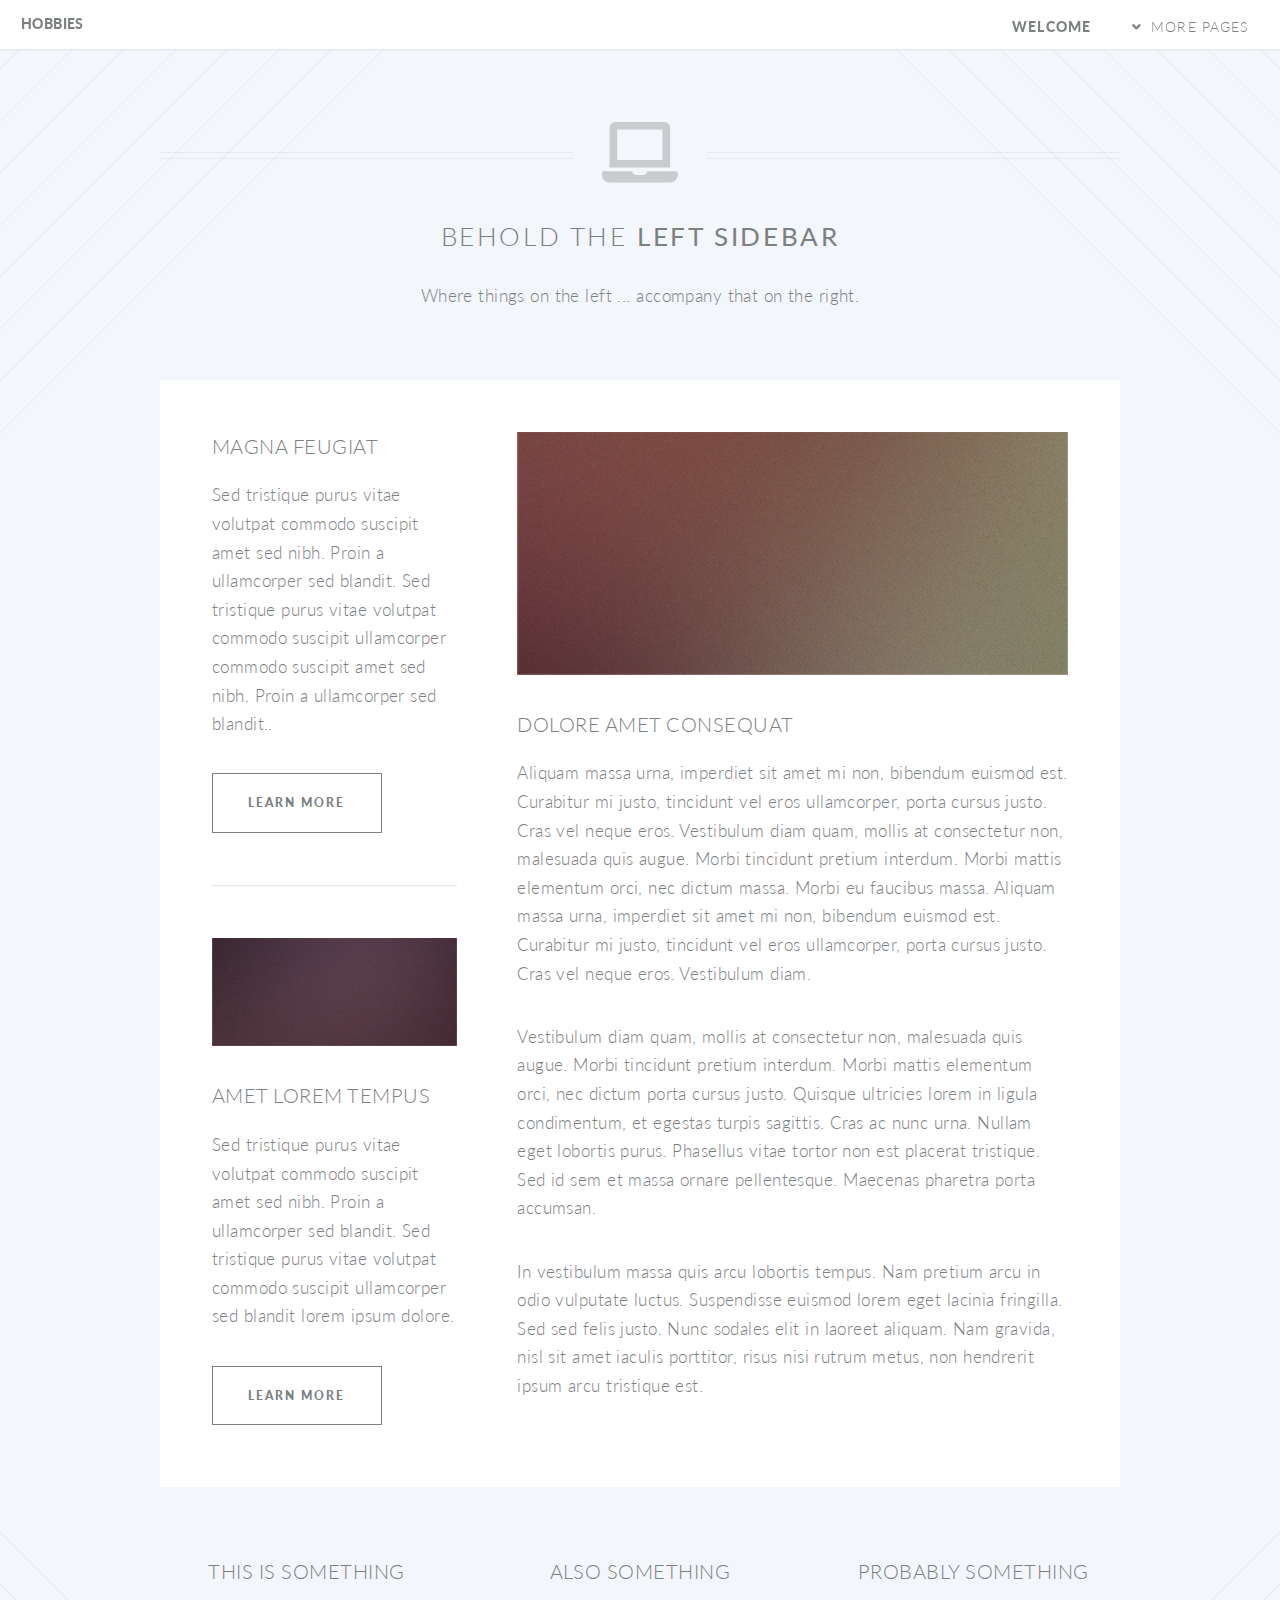
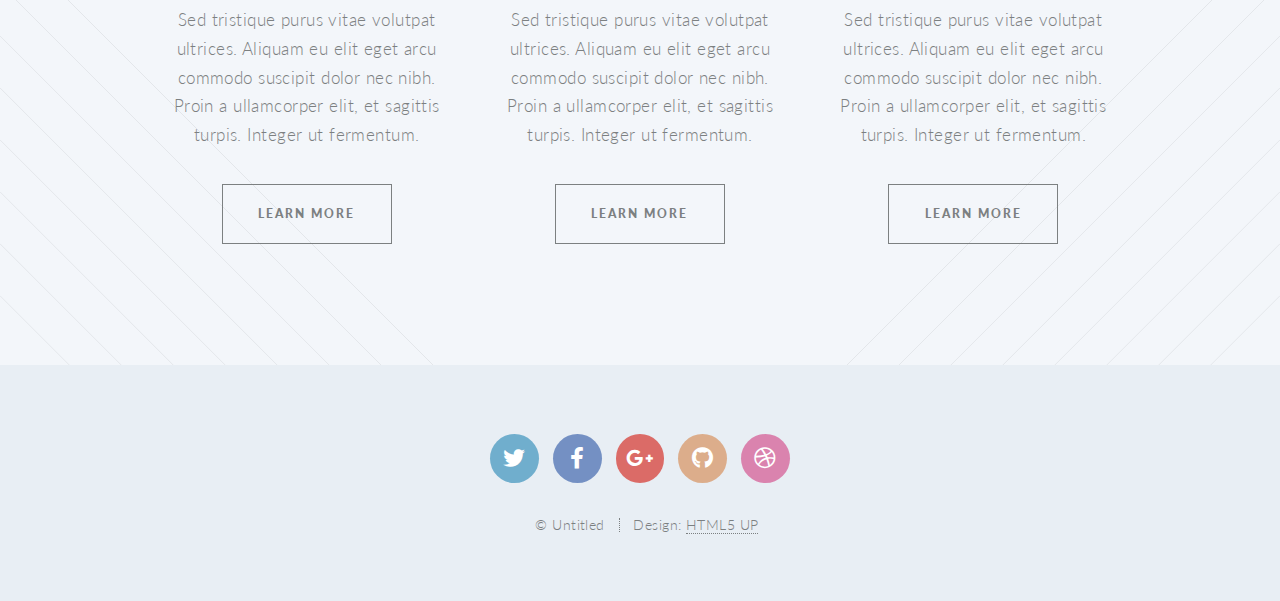
==== hobbies.html @ 5971adcf "more pages, more modifications to index" ====
<!DOCTYPE HTML>
<!--
	Twenty by HTML5 UP
	html5up.net | @ajlkn
	Free for personal and commercial use under the CCA 3.0 license (html5up.net/license)
-->
<html>
	<head>
		<title>Hobbies</title>
		<meta charset="utf-8" />
		<meta name="viewport" content="width=device-width, initial-scale=1, user-scalable=no" />
		<link rel="stylesheet" href="assets/css/main.css" />
		<noscript><link rel="stylesheet" href="assets/css/noscript.css" /></noscript>
	</head>
	<body class="left-sidebar is-preload">
		<div id="page-wrapper">

			<!-- Header -->
				<header id="header">
					<h1 id="logo"><a href="index.html">Hobbies</a></h1>
					<nav id="nav">
						<ul>
							<li class="current"><a href="index.html">Welcome</a></li>
							<li class="submenu">
								<a href="#">More Pages</a>
								<ul>
									<li><a href="https://www.unahuang.com/blog">Blog</a></li>
									<li class="submenu">
										<a href="#">My Writing (offline)</a>
										<ul>
											<li><a href="#">One</a></li>
										</ul>
										</li>
									<li><a href="https://unahuang.com/hobbies.html">Hobbies</a></li>
									<li><a href="#">Virtual Tabletop (offline)</a></li>
									<li><a href="https://unahuang.com/teainventory.php">Tea Database</a></li>
								</ul>
							</li>
						</ul>
					</nav>
				</header>

			<!-- Main -->
				<article id="main">

					<header class="special container">
						<span class="icon solid fa-laptop"></span>
						<h2>Behold the <strong>Left Sidebar</strong></h2>
						<p>Where things on the left ... accompany that on the right.</p>
					</header>

					<!-- One -->
						<section class="wrapper style4 container">

							<div class="row gtr-150">
								<div class="col-4 col-12-narrower">

									<!-- Sidebar -->
										<div class="sidebar">
											<section>
												<header>
													<h3>Magna Feugiat</h3>
												</header>
												<p>Sed tristique purus vitae volutpat commodo suscipit amet sed nibh. Proin a ullamcorper sed blandit. Sed tristique purus vitae volutpat commodo suscipit ullamcorper commodo suscipit amet sed nibh. Proin a ullamcorper sed blandit..</p>
												<footer>
													<ul class="buttons">
														<li><a href="#" class="button small">Learn More</a></li>
													</ul>
												</footer>
											</section>

											<section>
												<a href="#" class="image featured"><img src="images/pic03.jpg" alt="" /></a>
												<header>
													<h3>Amet Lorem Tempus</h3>
												</header>
												<p>Sed tristique purus vitae volutpat commodo suscipit amet sed nibh. Proin a ullamcorper sed blandit. Sed tristique purus vitae volutpat commodo suscipit ullamcorper sed blandit lorem ipsum dolore.</p>
												<footer>
													<ul class="buttons">
														<li><a href="#" class="button small">Learn More</a></li>
													</ul>
												</footer>
											</section>
										</div>

								</div>
								<div class="col-8 col-12-narrower imp-narrower">

									<!-- Content -->
										<div class="content">
											<section>
												<a href="#" class="image featured"><img src="images/pic02.jpg" alt="" /></a>
												<header>
													<h3>Dolore Amet Consequat</h3>
												</header>
												<p>Aliquam massa urna, imperdiet sit amet mi non, bibendum euismod est. Curabitur mi justo, tincidunt vel eros ullamcorper, porta cursus justo. Cras vel neque eros. Vestibulum diam quam, mollis at consectetur non, malesuada quis augue. Morbi tincidunt pretium interdum. Morbi mattis elementum orci, nec dictum massa. Morbi eu faucibus massa. Aliquam massa urna, imperdiet sit amet mi non, bibendum euismod est. Curabitur mi justo, tincidunt vel eros ullamcorper, porta cursus justo. Cras vel neque eros. Vestibulum diam.</p>
												<p>Vestibulum diam quam, mollis at consectetur non, malesuada quis augue. Morbi tincidunt pretium interdum. Morbi mattis elementum orci, nec dictum porta cursus justo. Quisque ultricies lorem in ligula condimentum, et egestas turpis sagittis. Cras ac nunc urna. Nullam eget lobortis purus. Phasellus vitae tortor non est placerat tristique. Sed id sem et massa ornare pellentesque. Maecenas pharetra porta accumsan. </p>
												<p>In vestibulum massa quis arcu lobortis tempus. Nam pretium arcu in odio vulputate luctus. Suspendisse euismod lorem eget lacinia fringilla. Sed sed felis justo. Nunc sodales elit in laoreet aliquam. Nam gravida, nisl sit amet iaculis porttitor, risus nisi rutrum metus, non hendrerit ipsum arcu tristique est.</p>
											</section>
										</div>

								</div>
							</div>
						</section>

					<!-- Two -->
						<section class="wrapper style1 container special">
							<div class="row">
								<div class="col-4 col-12-narrower">

									<section>
										<header>
											<h3>This is Something</h3>
										</header>
										<p>Sed tristique purus vitae volutpat ultrices. Aliquam eu elit eget arcu commodo suscipit dolor nec nibh. Proin a ullamcorper elit, et sagittis turpis. Integer ut fermentum.</p>
										<footer>
											<ul class="buttons">
												<li><a href="#" class="button small">Learn More</a></li>
											</ul>
										</footer>
									</section>

								</div>
								<div class="col-4 col-12-narrower">

									<section>
										<header>
											<h3>Also Something</h3>
										</header>
										<p>Sed tristique purus vitae volutpat ultrices. Aliquam eu elit eget arcu commodo suscipit dolor nec nibh. Proin a ullamcorper elit, et sagittis turpis. Integer ut fermentum.</p>
										<footer>
											<ul class="buttons">
												<li><a href="#" class="button small">Learn More</a></li>
											</ul>
										</footer>
									</section>

								</div>
								<div class="col-4 col-12-narrower">

									<section>
										<header>
											<h3>Probably Something</h3>
										</header>
										<p>Sed tristique purus vitae volutpat ultrices. Aliquam eu elit eget arcu commodo suscipit dolor nec nibh. Proin a ullamcorper elit, et sagittis turpis. Integer ut fermentum.</p>
										<footer>
											<ul class="buttons">
												<li><a href="#" class="button small">Learn More</a></li>
											</ul>
										</footer>
									</section>

								</div>
							</div>
						</section>

				</article>

			<!-- Footer -->
				<footer id="footer">

					<ul class="icons">
						<li><a href="#" class="icon brands circle fa-twitter"><span class="label">Twitter</span></a></li>
						<li><a href="#" class="icon brands circle fa-facebook-f"><span class="label">Facebook</span></a></li>
						<li><a href="#" class="icon brands circle fa-google-plus-g"><span class="label">Google+</span></a></li>
						<li><a href="#" class="icon brands circle fa-github"><span class="label">Github</span></a></li>
						<li><a href="#" class="icon brands circle fa-dribbble"><span class="label">Dribbble</span></a></li>
					</ul>

					<ul class="copyright">
						<li>&copy; Untitled</li><li>Design: <a href="http://html5up.net">HTML5 UP</a></li>
					</ul>

				</footer>

		</div>

		<!-- Scripts -->
			<script src="assets/js/jquery.min.js"></script>
			<script src="assets/js/jquery.dropotron.min.js"></script>
			<script src="assets/js/jquery.scrolly.min.js"></script>
			<script src="assets/js/jquery.scrollgress.min.js"></script>
			<script src="assets/js/jquery.scrollex.min.js"></script>
			<script src="assets/js/browser.min.js"></script>
			<script src="assets/js/breakpoints.min.js"></script>
			<script src="assets/js/util.js"></script>
			<script src="assets/js/main.js"></script>

	</body>
</html>
---- assets/css/main.css ----
@import url("fontawesome-all.min.css");
@import url("https://fonts.googleapis.com/css?family=Lato:300,400,900");

/*
	Twenty by HTML5 UP
	html5up.net | @ajlkn
	Free for personal and commercial use under the CCA 3.0 license (html5up.net/license)
*/

html, body, div, span, applet, object,
iframe, h1, h2, h3, h4, h5, h6, p, blockquote,
pre, a, abbr, acronym, address, big, cite,
code, del, dfn, em, img, ins, kbd, q, s, samp,
small, strike, strong, sub, sup, tt, var, b,
u, i, center, dl, dt, dd, ol, ul, li, fieldset,
form, label, legend, table, caption, tbody,
tfoot, thead, tr, th, td, article, aside,
canvas, details, embed, figure, figcaption,
footer, header, hgroup, menu, nav, output, ruby,
section, summary, time, mark, audio, video {
	margin: 0;
	padding: 0;
	border: 0;
	font-size: 100%;
	font: inherit;
	vertical-align: baseline;}

article, aside, details, figcaption, figure,
footer, header, hgroup, menu, nav, section {
	display: block;}

body {
	line-height: 1;
}

ol, ul {
	list-style: none;
}

blockquote, q {
	quotes: none;
}

	blockquote:before, blockquote:after, q:before, q:after {
		content: '';
		content: none;
	}

table {
	border-collapse: collapse;
	border-spacing: 0;
}

body {
	-webkit-text-size-adjust: none;
}

mark {
	background-color: transparent;
	color: inherit;
}

input::-moz-focus-inner {
	border: 0;
	padding: 0;
}

input, select, textarea {
	-moz-appearance: none;
	-webkit-appearance: none;
	-ms-appearance: none;
	appearance: none;
}

/* Basic */

	html {
		box-sizing: border-box;
	}

	*, *:before, *:after {
		box-sizing: inherit;
	}

	body {
		background: #f3f6fa;
	}

		body.is-preload *, body.is-preload *:before, body.is-preload *:after {
			-moz-animation: none !important;
			-webkit-animation: none !important;
			-ms-animation: none !important;
			animation: none !important;
			-moz-transition: none !important;
			-webkit-transition: none !important;
			-ms-transition: none !important;
			transition: none !important;
		}

	body, input, select, textarea {
		color: #7c8081;
		font-family: 'Lato', sans-serif;
		font-size: 15pt;
		font-weight: 300;
		letter-spacing: 0.025em;
		line-height: 1.75em;
	}

	a {
		-moz-transition: color 0.2s ease-in-out, border-color 0.2s ease-in-out, background-color 0.2s ease-in-out;
		-webkit-transition: color 0.2s ease-in-out, border-color 0.2s ease-in-out, background-color 0.2s ease-in-out;
		-ms-transition: color 0.2s ease-in-out, border-color 0.2s ease-in-out, background-color 0.2s ease-in-out;
		transition: color 0.2s ease-in-out, border-color 0.2s ease-in-out, background-color 0.2s ease-in-out;
		color: #3fb1a3;
		text-decoration: none;
		border-bottom: dotted 1px;
	}

		a:hover {
			border-bottom-color: transparent;
		}

	strong, b {
		font-weight: 400;
	}

	p, ul, ol, dl, table, blockquote {
		margin: 0 0 2em 0;
	}

	h1, h2, h3, h4, h5, h6 {
		color: inherit;
		font-weight: 300;
		line-height: 1.75em;
		margin-bottom: 1em;
		text-transform: uppercase;
	}

		h1 a, h2 a, h3 a, h4 a, h5 a, h6 a {
			color: inherit;
			text-decoration: none;
			border: 0;
		}

	h2 {
		font-size: 1.5em;
		letter-spacing: 0.1em;
	}

	h3 {
		font-size: 1.15em;
		letter-spacing: 0.025em;
	}

	sub {
		font-size: 0.8em;
		position: relative;
		top: 0.5em;
	}

	sup {
		font-size: 0.8em;
		position: relative;
		top: -0.5em;
	}

	hr {
		border-top: solid 1px rgba(124, 128, 129, 0.2);
		border: 0;
		margin-bottom: 1.5em;
	}

	blockquote {
		border-left: solid 0.5em rgba(124, 128, 129, 0.2);
		font-style: italic;
		padding: 1em 0 1em 2em;
	}

/* Container */

	.container {
		margin: 0 auto;
		max-width: 100%;
		width: 1400px;
	}

		.container.medium {
			width: 1050px;
		}

		@media screen and (max-width: 1680px) {

			.container {
				width: 1200px;
			}

				.container.medium {
					width: 900px;
				}

		}

		@media screen and (max-width: 1280px) {

			.container {
				width: 960px;
			}

				.container.medium {
					width: 735px;
				}

		}

		@media screen and (max-width: 980px) {

			.container {
				width: 95%;
			}

				.container.medium {
					width: 71.25%;
				}

		}

		@media screen and (max-width: 840px) {

			.container {
				width: 95%;
			}

				.container.medium {
					width: 95%;
				}

		}

		@media screen and (max-width: 736px) {

			.container {
				width: 100%;
			}

				.container.medium {
					width: 100%;
				}

		}

/* Row */

	.row {
		display: flex;
		flex-wrap: wrap;
		box-sizing: border-box;
		align-items: stretch;
	}

		.row > * {
			box-sizing: border-box;
		}

		.row.gtr-uniform > * > :last-child {
			margin-bottom: 0;
		}

		.row.aln-left {
			justify-content: flex-start;
		}

		.row.aln-center {
			justify-content: center;
		}

		.row.aln-right {
			justify-content: flex-end;
		}

		.row.aln-top {
			align-items: flex-start;
		}

		.row.aln-middle {
			align-items: center;
		}

		.row.aln-bottom {
			align-items: flex-end;
		}

		.row > .imp {
			order: -1;
		}

		.row > .col-1 {
			width: 8.33333%;
		}

		.row > .off-1 {
			margin-left: 8.33333%;
		}

		.row > .col-2 {
			width: 16.66667%;
		}

		.row > .off-2 {
			margin-left: 16.66667%;
		}

		.row > .col-3 {
			width: 25%;
		}

		.row > .off-3 {
			margin-left: 25%;
		}

		.row > .col-4 {
			width: 33.33333%;
		}

		.row > .off-4 {
			margin-left: 33.33333%;
		}

		.row > .col-5 {
			width: 41.66667%;
		}

		.row > .off-5 {
			margin-left: 41.66667%;
		}

		.row > .col-6 {
			width: 50%;
		}

		.row > .off-6 {
			margin-left: 50%;
		}

		.row > .col-7 {
			width: 58.33333%;
		}

		.row > .off-7 {
			margin-left: 58.33333%;
		}

		.row > .col-8 {
			width: 66.66667%;
		}

		.row > .off-8 {
			margin-left: 66.66667%;
		}

		.row > .col-9 {
			width: 75%;
		}

		.row > .off-9 {
			margin-left: 75%;
		}

		.row > .col-10 {
			width: 83.33333%;
		}

		.row > .off-10 {
			margin-left: 83.33333%;
		}

		.row > .col-11 {
			width: 91.66667%;
		}

		.row > .off-11 {
			margin-left: 91.66667%;
		}

		.row > .col-12 {
			width: 100%;
		}

		.row > .off-12 {
			margin-left: 100%;
		}

		.row.gtr-0 {
			margin-top: 0px;
			margin-left: 0px;
		}

			.row.gtr-0 > * {
				padding: 0px 0 0 0px;
			}

			.row.gtr-0.gtr-uniform {
				margin-top: 0px;
			}

				.row.gtr-0.gtr-uniform > * {
					padding-top: 0px;
				}

		.row.gtr-25 {
			margin-top: -12.5px;
			margin-left: -12.5px;
		}

			.row.gtr-25 > * {
				padding: 12.5px 0 0 12.5px;
			}

			.row.gtr-25.gtr-uniform {
				margin-top: -12.5px;
			}

				.row.gtr-25.gtr-uniform > * {
					padding-top: 12.5px;
				}

		.row.gtr-50 {
			margin-top: -25px;
			margin-left: -25px;
		}

			.row.gtr-50 > * {
				padding: 25px 0 0 25px;
			}

			.row.gtr-50.gtr-uniform {
				margin-top: -25px;
			}

				.row.gtr-50.gtr-uniform > * {
					padding-top: 25px;
				}

		.row {
			margin-top: -50px;
			margin-left: -50px;
		}

			.row > * {
				padding: 50px 0 0 50px;
			}

			.row.gtr-uniform {
				margin-top: -50px;
			}

				.row.gtr-uniform > * {
					padding-top: 50px;
				}

		.row.gtr-150 {
			margin-top: -75px;
			margin-left: -75px;
		}

			.row.gtr-150 > * {
				padding: 75px 0 0 75px;
			}

			.row.gtr-150.gtr-uniform {
				margin-top: -75px;
			}

				.row.gtr-150.gtr-uniform > * {
					padding-top: 75px;
				}

		.row.gtr-200 {
			margin-top: -100px;
			margin-left: -100px;
		}

			.row.gtr-200 > * {
				padding: 100px 0 0 100px;
			}

			.row.gtr-200.gtr-uniform {
				margin-top: -100px;
			}

				.row.gtr-200.gtr-uniform > * {
					padding-top: 100px;
				}

		@media screen and (max-width: 1680px) {

			.row {
				display: flex;
				flex-wrap: wrap;
				box-sizing: border-box;
				align-items: stretch;
			}

				.row > * {
					box-sizing: border-box;
				}

				.row.gtr-uniform > * > :last-child {
					margin-bottom: 0;
				}

				.row.aln-left {
					justify-content: flex-start;
				}

				.row.aln-center {
					justify-content: center;
				}

				.row.aln-right {
					justify-content: flex-end;
				}

				.row.aln-top {
					align-items: flex-start;
				}

				.row.aln-middle {
					align-items: center;
				}

				.row.aln-bottom {
					align-items: flex-end;
				}

				.row > .imp-wide {
					order: -1;
				}

				.row > .col-1-wide {
					width: 8.33333%;
				}

				.row > .off-1-wide {
					margin-left: 8.33333%;
				}

				.row > .col-2-wide {
					width: 16.66667%;
				}

				.row > .off-2-wide {
					margin-left: 16.66667%;
				}

				.row > .col-3-wide {
					width: 25%;
				}

				.row > .off-3-wide {
					margin-left: 25%;
				}

				.row > .col-4-wide {
					width: 33.33333%;
				}

				.row > .off-4-wide {
					margin-left: 33.33333%;
				}

				.row > .col-5-wide {
					width: 41.66667%;
				}

				.row > .off-5-wide {
					margin-left: 41.66667%;
				}

				.row > .col-6-wide {
					width: 50%;
				}

				.row > .off-6-wide {
					margin-left: 50%;
				}

				.row > .col-7-wide {
					width: 58.33333%;
				}

				.row > .off-7-wide {
					margin-left: 58.33333%;
				}

				.row > .col-8-wide {
					width: 66.66667%;
				}

				.row > .off-8-wide {
					margin-left: 66.66667%;
				}

				.row > .col-9-wide {
					width: 75%;
				}

				.row > .off-9-wide {
					margin-left: 75%;
				}

				.row > .col-10-wide {
					width: 83.33333%;
				}

				.row > .off-10-wide {
					margin-left: 83.33333%;
				}

				.row > .col-11-wide {
					width: 91.66667%;
				}

				.row > .off-11-wide {
					margin-left: 91.66667%;
				}

				.row > .col-12-wide {
					width: 100%;
				}

				.row > .off-12-wide {
					margin-left: 100%;
				}

				.row.gtr-0 {
					margin-top: 0px;
					margin-left: 0px;
				}

					.row.gtr-0 > * {
						padding: 0px 0 0 0px;
					}

					.row.gtr-0.gtr-uniform {
						margin-top: 0px;
					}

						.row.gtr-0.gtr-uniform > * {
							padding-top: 0px;
						}

				.row.gtr-25 {
					margin-top: -10px;
					margin-left: -10px;
				}

					.row.gtr-25 > * {
						padding: 10px 0 0 10px;
					}

					.row.gtr-25.gtr-uniform {
						margin-top: -10px;
					}

						.row.gtr-25.gtr-uniform > * {
							padding-top: 10px;
						}

				.row.gtr-50 {
					margin-top: -20px;
					margin-left: -20px;
				}

					.row.gtr-50 > * {
						padding: 20px 0 0 20px;
					}

					.row.gtr-50.gtr-uniform {
						margin-top: -20px;
					}

						.row.gtr-50.gtr-uniform > * {
							padding-top: 20px;
						}

				.row {
					margin-top: -40px;
					margin-left: -40px;
				}

					.row > * {
						padding: 40px 0 0 40px;
					}

					.row.gtr-uniform {
						margin-top: -40px;
					}

						.row.gtr-uniform > * {
							padding-top: 40px;
						}

				.row.gtr-150 {
					margin-top: -60px;
					margin-left: -60px;
				}

					.row.gtr-150 > * {
						padding: 60px 0 0 60px;
					}

					.row.gtr-150.gtr-uniform {
						margin-top: -60px;
					}

						.row.gtr-150.gtr-uniform > * {
							padding-top: 60px;
						}

				.row.gtr-200 {
					margin-top: -80px;
					margin-left: -80px;
				}

					.row.gtr-200 > * {
						padding: 80px 0 0 80px;
					}

					.row.gtr-200.gtr-uniform {
						margin-top: -80px;
					}

						.row.gtr-200.gtr-uniform > * {
							padding-top: 80px;
						}

		}

		@media screen and (max-width: 1280px) {

			.row {
				display: flex;
				flex-wrap: wrap;
				box-sizing: border-box;
				align-items: stretch;
			}

				.row > * {
					box-sizing: border-box;
				}

				.row.gtr-uniform > * > :last-child {
					margin-bottom: 0;
				}

				.row.aln-left {
					justify-content: flex-start;
				}

				.row.aln-center {
					justify-content: center;
				}

				.row.aln-right {
					justify-content: flex-end;
				}

				.row.aln-top {
					align-items: flex-start;
				}

				.row.aln-middle {
					align-items: center;
				}

				.row.aln-bottom {
					align-items: flex-end;
				}

				.row > .imp-normal {
					order: -1;
				}

				.row > .col-1-normal {
					width: 8.33333%;
				}

				.row > .off-1-normal {
					margin-left: 8.33333%;
				}

				.row > .col-2-normal {
					width: 16.66667%;
				}

				.row > .off-2-normal {
					margin-left: 16.66667%;
				}

				.row > .col-3-normal {
					width: 25%;
				}

				.row > .off-3-normal {
					margin-left: 25%;
				}

				.row > .col-4-normal {
					width: 33.33333%;
				}

				.row > .off-4-normal {
					margin-left: 33.33333%;
				}

				.row > .col-5-normal {
					width: 41.66667%;
				}

				.row > .off-5-normal {
					margin-left: 41.66667%;
				}

				.row > .col-6-normal {
					width: 50%;
				}

				.row > .off-6-normal {
					margin-left: 50%;
				}

				.row > .col-7-normal {
					width: 58.33333%;
				}

				.row > .off-7-normal {
					margin-left: 58.33333%;
				}

				.row > .col-8-normal {
					width: 66.66667%;
				}

				.row > .off-8-normal {
					margin-left: 66.66667%;
				}

				.row > .col-9-normal {
					width: 75%;
				}

				.row > .off-9-normal {
					margin-left: 75%;
				}

				.row > .col-10-normal {
					width: 83.33333%;
				}

				.row > .off-10-normal {
					margin-left: 83.33333%;
				}

				.row > .col-11-normal {
					width: 91.66667%;
				}

				.row > .off-11-normal {
					margin-left: 91.66667%;
				}

				.row > .col-12-normal {
					width: 100%;
				}

				.row > .off-12-normal {
					margin-left: 100%;
				}

				.row.gtr-0 {
					margin-top: 0px;
					margin-left: 0px;
				}

					.row.gtr-0 > * {
						padding: 0px 0 0 0px;
					}

					.row.gtr-0.gtr-uniform {
						margin-top: 0px;
					}

						.row.gtr-0.gtr-uniform > * {
							padding-top: 0px;
						}

				.row.gtr-25 {
					margin-top: -10px;
					margin-left: -10px;
				}

					.row.gtr-25 > * {
						padding: 10px 0 0 10px;
					}

					.row.gtr-25.gtr-uniform {
						margin-top: -10px;
					}

						.row.gtr-25.gtr-uniform > * {
							padding-top: 10px;
						}

				.row.gtr-50 {
					margin-top: -20px;
					margin-left: -20px;
				}

					.row.gtr-50 > * {
						padding: 20px 0 0 20px;
					}

					.row.gtr-50.gtr-uniform {
						margin-top: -20px;
					}

						.row.gtr-50.gtr-uniform > * {
							padding-top: 20px;
						}

				.row {
					margin-top: -40px;
					margin-left: -40px;
				}

					.row > * {
						padding: 40px 0 0 40px;
					}

					.row.gtr-uniform {
						margin-top: -40px;
					}

						.row.gtr-uniform > * {
							padding-top: 40px;
						}

				.row.gtr-150 {
					margin-top: -60px;
					margin-left: -60px;
				}

					.row.gtr-150 > * {
						padding: 60px 0 0 60px;
					}

					.row.gtr-150.gtr-uniform {
						margin-top: -60px;
					}

						.row.gtr-150.gtr-uniform > * {
							padding-top: 60px;
						}

				.row.gtr-200 {
					margin-top: -80px;
					margin-left: -80px;
				}

					.row.gtr-200 > * {
						padding: 80px 0 0 80px;
					}

					.row.gtr-200.gtr-uniform {
						margin-top: -80px;
					}

						.row.gtr-200.gtr-uniform > * {
							padding-top: 80px;
						}

		}

		@media screen and (max-width: 980px) {

			.row {
				display: flex;
				flex-wrap: wrap;
				box-sizing: border-box;
				align-items: stretch;
			}

				.row > * {
					box-sizing: border-box;
				}

				.row.gtr-uniform > * > :last-child {
					margin-bottom: 0;
				}

				.row.aln-left {
					justify-content: flex-start;
				}

				.row.aln-center {
					justify-content: center;
				}

				.row.aln-right {
					justify-content: flex-end;
				}

				.row.aln-top {
					align-items: flex-start;
				}

				.row.aln-middle {
					align-items: center;
				}

				.row.aln-bottom {
					align-items: flex-end;
				}

				.row > .imp-narrow {
					order: -1;
				}

				.row > .col-1-narrow {
					width: 8.33333%;
				}

				.row > .off-1-narrow {
					margin-left: 8.33333%;
				}

				.row > .col-2-narrow {
					width: 16.66667%;
				}

				.row > .off-2-narrow {
					margin-left: 16.66667%;
				}

				.row > .col-3-narrow {
					width: 25%;
				}

				.row > .off-3-narrow {
					margin-left: 25%;
				}

				.row > .col-4-narrow {
					width: 33.33333%;
				}

				.row > .off-4-narrow {
					margin-left: 33.33333%;
				}

				.row > .col-5-narrow {
					width: 41.66667%;
				}

				.row > .off-5-narrow {
					margin-left: 41.66667%;
				}

				.row > .col-6-narrow {
					width: 50%;
				}

				.row > .off-6-narrow {
					margin-left: 50%;
				}

				.row > .col-7-narrow {
					width: 58.33333%;
				}

				.row > .off-7-narrow {
					margin-left: 58.33333%;
				}

				.row > .col-8-narrow {
					width: 66.66667%;
				}

				.row > .off-8-narrow {
					margin-left: 66.66667%;
				}

				.row > .col-9-narrow {
					width: 75%;
				}

				.row > .off-9-narrow {
					margin-left: 75%;
				}

				.row > .col-10-narrow {
					width: 83.33333%;
				}

				.row > .off-10-narrow {
					margin-left: 83.33333%;
				}

				.row > .col-11-narrow {
					width: 91.66667%;
				}

				.row > .off-11-narrow {
					margin-left: 91.66667%;
				}

				.row > .col-12-narrow {
					width: 100%;
				}

				.row > .off-12-narrow {
					margin-left: 100%;
				}

				.row.gtr-0 {
					margin-top: 0px;
					margin-left: 0px;
				}

					.row.gtr-0 > * {
						padding: 0px 0 0 0px;
					}

					.row.gtr-0.gtr-uniform {
						margin-top: 0px;
					}

						.row.gtr-0.gtr-uniform > * {
							padding-top: 0px;
						}

				.row.gtr-25 {
					margin-top: -7.5px;
					margin-left: -7.5px;
				}

					.row.gtr-25 > * {
						padding: 7.5px 0 0 7.5px;
					}

					.row.gtr-25.gtr-uniform {
						margin-top: -7.5px;
					}

						.row.gtr-25.gtr-uniform > * {
							padding-top: 7.5px;
						}

				.row.gtr-50 {
					margin-top: -15px;
					margin-left: -15px;
				}

					.row.gtr-50 > * {
						padding: 15px 0 0 15px;
					}

					.row.gtr-50.gtr-uniform {
						margin-top: -15px;
					}

						.row.gtr-50.gtr-uniform > * {
							padding-top: 15px;
						}

				.row {
					margin-top: -30px;
					margin-left: -30px;
				}

					.row > * {
						padding: 30px 0 0 30px;
					}

					.row.gtr-uniform {
						margin-top: -30px;
					}

						.row.gtr-uniform > * {
							padding-top: 30px;
						}

				.row.gtr-150 {
					margin-top: -45px;
					margin-left: -45px;
				}

					.row.gtr-150 > * {
						padding: 45px 0 0 45px;
					}

					.row.gtr-150.gtr-uniform {
						margin-top: -45px;
					}

						.row.gtr-150.gtr-uniform > * {
							padding-top: 45px;
						}

				.row.gtr-200 {
					margin-top: -60px;
					margin-left: -60px;
				}

					.row.gtr-200 > * {
						padding: 60px 0 0 60px;
					}

					.row.gtr-200.gtr-uniform {
						margin-top: -60px;
					}

						.row.gtr-200.gtr-uniform > * {
							padding-top: 60px;
						}

		}

		@media screen and (max-width: 840px) {

			.row {
				display: flex;
				flex-wrap: wrap;
				box-sizing: border-box;
				align-items: stretch;
			}

				.row > * {
					box-sizing: border-box;
				}

				.row.gtr-uniform > * > :last-child {
					margin-bottom: 0;
				}

				.row.aln-left {
					justify-content: flex-start;
				}

				.row.aln-center {
					justify-content: center;
				}

				.row.aln-right {
					justify-content: flex-end;
				}

				.row.aln-top {
					align-items: flex-start;
				}

				.row.aln-middle {
					align-items: center;
				}

				.row.aln-bottom {
					align-items: flex-end;
				}

				.row > .imp-narrower {
					order: -1;
				}

				.row > .col-1-narrower {
					width: 8.33333%;
				}

				.row > .off-1-narrower {
					margin-left: 8.33333%;
				}

				.row > .col-2-narrower {
					width: 16.66667%;
				}

				.row > .off-2-narrower {
					margin-left: 16.66667%;
				}

				.row > .col-3-narrower {
					width: 25%;
				}

				.row > .off-3-narrower {
					margin-left: 25%;
				}

				.row > .col-4-narrower {
					width: 33.33333%;
				}

				.row > .off-4-narrower {
					margin-left: 33.33333%;
				}

				.row > .col-5-narrower {
					width: 41.66667%;
				}

				.row > .off-5-narrower {
					margin-left: 41.66667%;
				}

				.row > .col-6-narrower {
					width: 50%;
				}

				.row > .off-6-narrower {
					margin-left: 50%;
				}

				.row > .col-7-narrower {
					width: 58.33333%;
				}

				.row > .off-7-narrower {
					margin-left: 58.33333%;
				}

				.row > .col-8-narrower {
					width: 66.66667%;
				}

				.row > .off-8-narrower {
					margin-left: 66.66667%;
				}

				.row > .col-9-narrower {
					width: 75%;
				}

				.row > .off-9-narrower {
					margin-left: 75%;
				}

				.row > .col-10-narrower {
					width: 83.33333%;
				}

				.row > .off-10-narrower {
					margin-left: 83.33333%;
				}

				.row > .col-11-narrower {
					width: 91.66667%;
				}

				.row > .off-11-narrower {
					margin-left: 91.66667%;
				}

				.row > .col-12-narrower {
					width: 100%;
				}

				.row > .off-12-narrower {
					margin-left: 100%;
				}

				.row.gtr-0 {
					margin-top: 0px;
					margin-left: 0px;
				}

					.row.gtr-0 > * {
						padding: 0px 0 0 0px;
					}

					.row.gtr-0.gtr-uniform {
						margin-top: 0px;
					}

						.row.gtr-0.gtr-uniform > * {
							padding-top: 0px;
						}

				.row.gtr-25 {
					margin-top: -7.5px;
					margin-left: -7.5px;
				}

					.row.gtr-25 > * {
						padding: 7.5px 0 0 7.5px;
					}

					.row.gtr-25.gtr-uniform {
						margin-top: -7.5px;
					}

						.row.gtr-25.gtr-uniform > * {
							padding-top: 7.5px;
						}

				.row.gtr-50 {
					margin-top: -15px;
					margin-left: -15px;
				}

					.row.gtr-50 > * {
						padding: 15px 0 0 15px;
					}

					.row.gtr-50.gtr-uniform {
						margin-top: -15px;
					}

						.row.gtr-50.gtr-uniform > * {
							padding-top: 15px;
						}

				.row {
					margin-top: -30px;
					margin-left: -30px;
				}

					.row > * {
						padding: 30px 0 0 30px;
					}

					.row.gtr-uniform {
						margin-top: -30px;
					}

						.row.gtr-uniform > * {
							padding-top: 30px;
						}

				.row.gtr-150 {
					margin-top: -45px;
					margin-left: -45px;
				}

					.row.gtr-150 > * {
						padding: 45px 0 0 45px;
					}

					.row.gtr-150.gtr-uniform {
						margin-top: -45px;
					}

						.row.gtr-150.gtr-uniform > * {
							padding-top: 45px;
						}

				.row.gtr-200 {
					margin-top: -60px;
					margin-left: -60px;
				}

					.row.gtr-200 > * {
						padding: 60px 0 0 60px;
					}

					.row.gtr-200.gtr-uniform {
						margin-top: -60px;
					}

						.row.gtr-200.gtr-uniform > * {
							padding-top: 60px;
						}

		}

		@media screen and (max-width: 736px) {

			.row {
				display: flex;
				flex-wrap: wrap;
				box-sizing: border-box;
				align-items: stretch;
			}

				.row > * {
					box-sizing: border-box;
				}

				.row.gtr-uniform > * > :last-child {
					margin-bottom: 0;
				}

				.row.aln-left {
					justify-content: flex-start;
				}

				.row.aln-center {
					justify-content: center;
				}

				.row.aln-right {
					justify-content: flex-end;
				}

				.row.aln-top {
					align-items: flex-start;
				}

				.row.aln-middle {
					align-items: center;
				}

				.row.aln-bottom {
					align-items: flex-end;
				}

				.row > .imp-mobile {
					order: -1;
				}

				.row > .col-1-mobile {
					width: 8.33333%;
				}

				.row > .off-1-mobile {
					margin-left: 8.33333%;
				}

				.row > .col-2-mobile {
					width: 16.66667%;
				}

				.row > .off-2-mobile {
					margin-left: 16.66667%;
				}

				.row > .col-3-mobile {
					width: 25%;
				}

				.row > .off-3-mobile {
					margin-left: 25%;
				}

				.row > .col-4-mobile {
					width: 33.33333%;
				}

				.row > .off-4-mobile {
					margin-left: 33.33333%;
				}

				.row > .col-5-mobile {
					width: 41.66667%;
				}

				.row > .off-5-mobile {
					margin-left: 41.66667%;
				}

				.row > .col-6-mobile {
					width: 50%;
				}

				.row > .off-6-mobile {
					margin-left: 50%;
				}

				.row > .col-7-mobile {
					width: 58.33333%;
				}

				.row > .off-7-mobile {
					margin-left: 58.33333%;
				}

				.row > .col-8-mobile {
					width: 66.66667%;
				}

				.row > .off-8-mobile {
					margin-left: 66.66667%;
				}

				.row > .col-9-mobile {
					width: 75%;
				}

				.row > .off-9-mobile {
					margin-left: 75%;
				}

				.row > .col-10-mobile {
					width: 83.33333%;
				}

				.row > .off-10-mobile {
					margin-left: 83.33333%;
				}

				.row > .col-11-mobile {
					width: 91.66667%;
				}

				.row > .off-11-mobile {
					margin-left: 91.66667%;
				}

				.row > .col-12-mobile {
					width: 100%;
				}

				.row > .off-12-mobile {
					margin-left: 100%;
				}

				.row.gtr-0 {
					margin-top: 0px;
					margin-left: 0px;
				}

					.row.gtr-0 > * {
						padding: 0px 0 0 0px;
					}

					.row.gtr-0.gtr-uniform {
						margin-top: 0px;
					}

						.row.gtr-0.gtr-uniform > * {
							padding-top: 0px;
						}

				.row.gtr-25 {
					margin-top: -7.5px;
					margin-left: -7.5px;
				}

					.row.gtr-25 > * {
						padding: 7.5px 0 0 7.5px;
					}

					.row.gtr-25.gtr-uniform {
						margin-top: -7.5px;
					}

						.row.gtr-25.gtr-uniform > * {
							padding-top: 7.5px;
						}

				.row.gtr-50 {
					margin-top: -15px;
					margin-left: -15px;
				}

					.row.gtr-50 > * {
						padding: 15px 0 0 15px;
					}

					.row.gtr-50.gtr-uniform {
						margin-top: -15px;
					}

						.row.gtr-50.gtr-uniform > * {
							padding-top: 15px;
						}

				.row {
					margin-top: -30px;
					margin-left: -30px;
				}

					.row > * {
						padding: 30px 0 0 30px;
					}

					.row.gtr-uniform {
						margin-top: -30px;
					}

						.row.gtr-uniform > * {
							padding-top: 30px;
						}

				.row.gtr-150 {
					margin-top: -45px;
					margin-left: -45px;
				}

					.row.gtr-150 > * {
						padding: 45px 0 0 45px;
					}

					.row.gtr-150.gtr-uniform {
						margin-top: -45px;
					}

						.row.gtr-150.gtr-uniform > * {
							padding-top: 45px;
						}

				.row.gtr-200 {
					margin-top: -60px;
					margin-left: -60px;
				}

					.row.gtr-200 > * {
						padding: 60px 0 0 60px;
					}

					.row.gtr-200.gtr-uniform {
						margin-top: -60px;
					}

						.row.gtr-200.gtr-uniform > * {
							padding-top: 60px;
						}

		}

/* Section/Article */

	section.special, article.special {
		text-align: center;
	}

	header.major {
		padding-bottom: 2em;
	}

	header.special {
		margin-bottom: 5em;
		padding-top: 7em;
		position: relative;
		text-align: center;
	}

		header.special:before, header.special:after {
			border-bottom: solid 1.5px;
			border-top: solid 1.5px;
			content: '';
			height: 7px;
			opacity: 0.1;
			position: absolute;
			top: 1.75em;
			width: 43%;
		}

		header.special:before {
			left: 0;
		}

		header.special:after {
			right: 0;
		}

		header.special h2 {
			margin-bottom: 0;
		}

		header.special h2 + p {
			margin-bottom: 0;
			padding-top: 1.5em;
		}

		header.special .icon {
			cursor: default;
			height: 7em;
			left: 0;
			position: absolute;
			text-align: center;
			top: 1em;
			width: 100%;
		}

			header.special .icon:before {
				font-size: 3.5em;
				opacity: 0.35;
			}

	footer > :last-child {
		margin-bottom: 0;
	}

	footer.major {
		padding-top: 3em;
	}

/* Form */

	input[type="text"],
	input[type="password"],
	input[type="email"],
	textarea {
		-moz-transition: background-color 0.2s ease-in-out, border-color 0.2s ease-in-out;
		-webkit-transition: background-color 0.2s ease-in-out, border-color 0.2s ease-in-out;
		-ms-transition: background-color 0.2s ease-in-out, border-color 0.2s ease-in-out;
		transition: background-color 0.2s ease-in-out, border-color 0.2s ease-in-out;
		-moz-appearance: none;
		-webkit-appearance: none;
		-ms-appearance: none;
		appearance: none;
		background: none;
		border: solid 1px rgba(124, 128, 129, 0.2);
		border-radius: 0;
		color: inherit;
		display: block;
		padding: 0.75em;
		text-decoration: none;
		width: 100%;
		outline: 0;
	}

		input[type="text"]:focus,
		input[type="password"]:focus,
		input[type="email"]:focus,
		textarea:focus {
			border-color: #83d3c9;
		}

	input[type="text"],
	input[type="password"],
	input[type="email"] {
		line-height: 1em;
	}

	::-webkit-input-placeholder {
		color: inherit;
		opacity: 0.5;
		position: relative;
		top: 3px;
	}

	:-moz-placeholder {
		color: inherit;
		opacity: 0.5;
	}

	::-moz-placeholder {
		color: inherit;
		opacity: 0.5;
	}

	:-ms-input-placeholder {
		color: inherit;
		opacity: 0.5;
	}

/* Image */

	.image {
		border: 0;
		position: relative;
	}

		.image:before {
			background: url("images/overlay.png");
			content: '';
			height: 100%;
			left: 0;
			position: absolute;
			top: 0;
			width: 100%;
		}

		.image.fit {
			display: block;
		}

			.image.fit img {
				display: block;
				width: 100%;
			}

		.image.featured {
			display: block;
			margin: 0 0 2em 0;
		}

			.image.featured img {
				display: block;
				width: 100%;
			}

/* Icon */

	.icon {
		text-decoration: none;
		position: relative;
	}

		.icon:before {
			-moz-osx-font-smoothing: grayscale;
			-webkit-font-smoothing: antialiased;
			display: inline-block;
			font-style: normal;
			font-variant: normal;
			text-rendering: auto;
			line-height: 1;
			text-transform: none !important;
			font-family: 'Font Awesome 5 Free';
			font-weight: 400;
		}

		.icon.solid:before {
			font-weight: 900;
		}

		.icon:before {
			line-height: inherit;
		}

		.icon.brands:before {
			font-family: 'Font Awesome 5 Brands';
		}

		.icon.circle {
			-moz-transition: all 0.2s ease-in-out;
			-webkit-transition: all 0.2s ease-in-out;
			-ms-transition: all 0.2s ease-in-out;
			transition: all 0.2s ease-in-out;
			border: 0;
			border-radius: 100%;
			display: inline-block;
			font-size: 1.25em;
			height: 2.25em;
			left: 0;
			line-height: 2.25em;
			text-align: center;
			text-decoration: none;
			top: 0;
			width: 2.25em;
		}

			.icon.circle:hover {
				top: -0.2em;
			}

			.icon.circle.fa-twitter {
				background: #70aecd;
				color: #fff;
			}

				.icon.circle.fa-twitter:hover {
					background: #7fb7d2;
				}

			.icon.circle.fa-facebook-f {
				background: #7490c3;
				color: #fff;
			}

				.icon.circle.fa-facebook-f:hover {
					background: #829bc9;
				}

			.icon.circle.fa-google-plus-g {
				background: #db6b67;
				color: #fff;
			}

				.icon.circle.fa-google-plus-g:hover {
					background: #df7b77;
				}

			.icon.circle.fa-github {
				background: #dcad8b;
				color: #fff;
			}

				.icon.circle.fa-github:hover {
					background: #e1b89b;
				}

			.icon.circle.fa-envelope {
				background: #dcad8b;
				color: #fff;
			}

				.icon.circle.fa-envelope:hover {
					background: #e1b89b;
				}
			.icon.circle.fa-linkedin {
				background: #7490c3;
				color: #fff;
			}
				.icon.circle.fa-linkedin:hover {
					background: #7490c3;
				}

			.icon.circle.fa-dribbble {
				background: #da83ae;
				color: #fff;
			}

				.icon.circle.fa-dribbble:hover {
					background: #df93b8;
				}

		.icon.featured {
			cursor: default;
			display: block;
			margin: 0 0 1.5em 0;
			opacity: 0.35;
			text-align: center;
		}

			.icon.featured:before {
				font-size: 5em;
				line-height: 1em;
			}

		.icon > .label {
			display: none;
		}

/* List */

	ol {
		list-style: decimal;
		padding-left: 1.25em;
	}

		ol li {
			padding-left: 0.25em;
		}

	ul {
		list-style: disc;
		padding-left: 1em;
	}

		ul li {
			padding-left: 0.5em;
		}

/* Icons */

	ul.icons {
		list-style: none;
		padding-left: 0;
		cursor: default;
	}

		ul.icons li {
			display: inline-block;
			line-height: 1em;
			padding-left: 0.5em;
		}

			ul.icons li:first-child {
				padding-left: 0;
			}

/* Featured Icons */

	ul.featured-icons {
		cursor: default;
		margin: -0.75em 0 0 0;
		opacity: 0.35;
		overflow: hidden;
		position: relative;
		list-style: none;
		padding-left: 0;
	}

		ul.featured-icons li {
			display: block;
			float: left;
			text-align: center;
			width: 50%;
			padding-left: 0;
			margin-bottom: 1em;
		}

			ul.featured-icons li .icon {
				display: inline-block;
				font-size: 5.5em;
				height: 1em;
				line-height: 1.5em;
				width: 1em;
			}

/* Buttons */

	ul.buttons {
		cursor: default;
		list-style: none;
		padding-left: 0;
	}

		ul.buttons:last-child {
			margin-bottom: 0;
		}

		ul.buttons li {
			display: inline-block;
			padding: 0 0 0 1.5em;
		}

			ul.buttons li:first-child {
				padding: 0;
			}

		ul.buttons.stacked li {
			display: block;
			padding: 1.5em 0 0 0;
		}

			ul.buttons.stacked li:first-child {
				padding: 0;
			}

/* Table */

	table {
		width: 100%;
	}

		table.default {
			width: 100%;
		}

			table.default tbody tr {
				border-bottom: solid 1px rgba(124, 128, 129, 0.2);
			}

			table.default td {
				padding: 0.5em 1em 0.5em 1em;
			}

			table.default th {
				font-weight: 400;
				padding: 0.5em 1em 0.5em 1em;
				text-align: left;
			}

			table.default thead {
				background: #7c8081;
				color: #fff;
			}

/* Button */

	input[type="button"],
	input[type="submit"],
	input[type="reset"],
	button,
	.button {
		-moz-appearance: none;
		-webkit-appearance: none;
		-ms-appearance: none;
		appearance: none;
		-moz-transition: color 0.2s ease-in-out, border-color 0.2s ease-in-out, background-color 0.2s ease-in-out;
		-webkit-transition: color 0.2s ease-in-out, border-color 0.2s ease-in-out, background-color 0.2s ease-in-out;
		-ms-transition: color 0.2s ease-in-out, border-color 0.2s ease-in-out, background-color 0.2s ease-in-out;
		transition: color 0.2s ease-in-out, border-color 0.2s ease-in-out, background-color 0.2s ease-in-out;
		background: none;
		border: solid 1px;
		border-radius: 0;
		color: inherit;
		cursor: pointer;
		display: inline-block;
		font-size: 0.8em;
		font-weight: 900;
		letter-spacing: 2px;
		min-width: 18em;
		padding: 0 0.75em;
		line-height: 3.75em;
		text-align: center;
		text-decoration: none;
		text-transform: uppercase;
	}

		input[type="button"]:hover,
		input[type="submit"]:hover,
		input[type="reset"]:hover,
		button:hover,
		.button:hover {
			background: rgba(188, 202, 206, 0.15);
			border-color: inherit;
		}

		input[type="button"].primary,
		input[type="submit"].primary,
		input[type="reset"].primary,
		button.primary,
		.button.primary {
			background: #83d3c9;
			border-color: #83d3c9;
			color: #fff !important;
		}

			input[type="button"].primary:hover,
			input[type="submit"].primary:hover,
			input[type="reset"].primary:hover,
			button.primary:hover,
			.button.primary:hover {
				background: #96dad1 !important;
				border-color: #96dad1 !important;
			}

		input[type="button"].fit,
		input[type="submit"].fit,
		input[type="reset"].fit,
		button.fit,
		.button.fit {
			width: 100%;
		}

		input[type="button"].small,
		input[type="submit"].small,
		input[type="reset"].small,
		button.small,
		.button.small {
			font-size: 0.7em;
			min-width: 14em;
			padding: 0.5em 0;
		}

/* Wrapper */

	.wrapper {
		margin-bottom: 5em;
		padding: 5em;
	}

		.wrapper.style1 {
			padding: 0;
		}

		.wrapper.style2 {
			background-color: #83d3c9;
			background-image: url("images/light-bl.svg"), url("images/light-br.svg");
			background-position: bottom left, bottom right;
			background-repeat: no-repeat, no-repeat;
			background-size: 25em, 25em;
			color: #fff;
		}

			.wrapper.style2 input[type="button"]:hover,
			.wrapper.style2 input[type="submit"]:hover,
			.wrapper.style2 input[type="reset"]:hover,
			.wrapper.style2 button:hover,
			.wrapper.style2 .button:hover {
				background: rgba(255, 255, 255, 0.15) !important;
			}

			.wrapper.style2 input[type="button"].primary,
			.wrapper.style2 input[type="submit"].primary,
			.wrapper.style2 input[type="reset"].primary,
			.wrapper.style2 button.primary,
			.wrapper.style2 .button.primary {
				background: #fff;
				border-color: #fff;
				color: #83d3c9 !important;
			}

				.wrapper.style2 input[type="button"].primary:hover,
				.wrapper.style2 input[type="submit"].primary:hover,
				.wrapper.style2 input[type="reset"].primary:hover,
				.wrapper.style2 button.primary:hover,
				.wrapper.style2 .button.primary:hover {
					border-color: inherit !important;
					color: #fff !important;
				}

		.wrapper.style3 {
			background: #fff;
			color: inherit;
		}

		.wrapper.style4 {
			background: #fff;
			color: inherit;
			padding: 4em;
		}

/* Header */

	@-moz-keyframes reveal-header {
		0% {
			top: -5em;
		}

		100% {
			top: 0;
		}
	}

	@-webkit-keyframes reveal-header {
		0% {
			top: -5em;
		}

		100% {
			top: 0;
		}
	}

	@-ms-keyframes reveal-header {
		0% {
			top: -5em;
		}

		100% {
			top: 0;
		}
	}

	@keyframes reveal-header {
		0% {
			top: -5em;
		}

		100% {
			top: 0;
		}
	}

	#header {
		background: #fff;
		box-shadow: 0 1px 2px 0 rgba(0, 0, 0, 0.075);
		color: inherit;
		cursor: default;
		font-size: 0.8em;
		left: 0;
		padding: 1em 1.5em;
		position: fixed;
		top: 0;
		width: 100%;
		z-index: 10000;
	}

		#header h1 {
			font-weight: 900;
			margin: 0;
		}

			#header h1 span {
				font-weight: 300;
			}

		#header nav {
			letter-spacing: 0.075em;
			position: absolute;
			right: 1.5em;
			text-transform: uppercase;
			top: 0.75em;
		}

			#header nav ul {
				list-style: none;
				padding-left: 0;
			}

				#header nav ul li {
					display: inline-block;
					margin-left: 1.5em;
					padding-left: 0;
				}

					#header nav ul li > ul {
						display: none;
					}

					#header nav ul li a {
						border: solid 1px transparent;
						color: inherit;
						display: inline-block;
						line-height: 1em;
						padding: 0.6em 0.75em;
						text-decoration: none;
					}

					#header nav ul li input[type="button"],
					#header nav ul li input[type="submit"],
					#header nav ul li input[type="reset"],
					#header nav ul li button,
					#header nav ul li .button {
						font-size: 1em;
						min-width: 0;
						width: auto;
					}

					#header nav ul li.submenu > a {
						text-decoration: none;
					}

						#header nav ul li.submenu > a:before {
							-moz-osx-font-smoothing: grayscale;
							-webkit-font-smoothing: antialiased;
							display: inline-block;
							font-style: normal;
							font-variant: normal;
							text-rendering: auto;
							line-height: 1;
							text-transform: none !important;
							font-family: 'Font Awesome 5 Free';
							font-weight: 900;
						}

						#header nav ul li.submenu > a:before {
							content: '\f107';
							margin-right: 0.65em;
						}

					#header nav ul li.active > a, #header nav ul li:hover > a {
						-moz-transition: all 0.2s ease-in-out;
						-webkit-transition: all 0.2s ease-in-out;
						-ms-transition: all 0.2s ease-in-out;
						transition: all 0.2s ease-in-out;
						background: rgba(188, 202, 206, 0.15);
					}

					#header nav ul li.current > a {
						font-weight: 900;
					}

		#header.reveal {
			-moz-animation: reveal-header 0.5s;
			-webkit-animation: reveal-header 0.5s;
			-ms-animation: reveal-header 0.5s;
			animation: reveal-header 0.5s;
		}

		#header.alt {
			-moz-animation: none;
			-webkit-animation: none;
			-ms-animation: none;
			animation: none;
			background: transparent;
			box-shadow: none;
			color: #fff;
			padding: 2em 2.5em;
			position: absolute;
		}

			#header.alt nav {
				right: 2.5em;
				top: 1.75em;
			}

				#header.alt nav ul li.active > a, #header.alt nav ul li:hover > a {
					border: solid 1px;
				}

/* Dropotron */

	.dropotron {
		list-style: none;
		padding-left: 0;
		background: #fff;
		box-shadow: 0 1px 2px 0 rgba(0, 0, 0, 0.075);
		line-height: 2.25em;
		min-width: 13em;
		padding: 1em 0;
		text-transform: uppercase;
		margin-top: calc(-1em + 1px);
	}

		.dropotron.level-0 {
			font-size: 0.7em;
			font-weight: 400;
			margin-top: 1.5em;
		}

			.dropotron.level-0:before {
				border-bottom: solid 0.5em #fff;
				border-left: solid 0.5em transparent;
				border-right: solid 0.5em transparent;
				content: '';
				left: 0.75em;
				position: absolute;
				top: -0.45em;
			}

		.dropotron > li {
			border-top: solid 1px rgba(124, 128, 129, 0.2);
			padding-left: 0;
		}

			.dropotron > li > a {
				-moz-transition: none;
				-webkit-transition: none;
				-ms-transition: none;
				transition: none;
				color: inherit;
				text-decoration: none;
				padding: 0 1em;
				border: 0;
			}

			.dropotron > li:hover > a {
				background: #83d3c9;
				color: #fff;
			}

			.dropotron > li:first-child {
				border-top: 0;
			}

/* Banner */

	@-moz-keyframes reveal-banner {
		0% {
			opacity: 0;
		}

		100% {
			opacity: 1;
		}
	}

	@-webkit-keyframes reveal-banner {
		0% {
			opacity: 0;
		}

		100% {
			opacity: 1;
		}
	}

	@-ms-keyframes reveal-banner {
		0% {
			opacity: 0;
		}

		100% {
			opacity: 1;
		}
	}

	@keyframes reveal-banner {
		0% {
			opacity: 0;
		}

		100% {
			opacity: 1;
		}
	}

	#banner {
		background-attachment: scroll, scroll, scroll, fixed;
		background-color: #645862;
		background-image: url("images/light-bl.svg"), url("images/light-br.svg"), url("images/overlay.png"), url("../../images/banner.jpg");
		background-position: bottom left, bottom right, top left, top center;
		background-repeat: no-repeat, no-repeat, repeat, no-repeat;
		background-size: 25em, 25em, auto, cover;
		color: #fff;
		cursor: default;
		padding: 6em 0;
		text-align: center;
	}

		#banner .inner {
			-moz-animation: reveal-banner 1s 0.25s ease-in-out;
			-webkit-animation: reveal-banner 1s 0.25s ease-in-out;
			-ms-animation: reveal-banner 1s 0.25s ease-in-out;
			animation: reveal-banner 1s 0.25s ease-in-out;
			-moz-animation-fill-mode: forwards;
			-webkit-animation-fill-mode: forwards;
			-ms-animation-fill-mode: forwards;
			animation-fill-mode: forwards;
			background: rgba(52, 27, 43, 0.5);
			color: #fff;
			display: inline-block;
			opacity: 0;
			padding: 3em;
			text-align: center;
		}

			#banner .inner header {
				display: inline-block;
				border-bottom: solid 2px;
				border-top: solid 2px;
				margin: 0 0 2em 0;
				padding: 3px 0 3px 0;
			}

				#banner .inner header h2 {
					border-bottom: solid 2px;
					border-top: solid 2px;
					font-size: 2.5em;
					font-weight: 900;
					letter-spacing: 0.2em;
					margin: 0;
					padding-left: 0.05em;
					position: relative;
					text-transform: uppercase;
				}

			#banner .inner p {
				letter-spacing: 0.1em;
				margin: 0;
				text-transform: uppercase;
			}

				#banner .inner p a {
					color: inherit;
					font-weight: 400;
					text-decoration: none;
				}

			#banner .inner footer {
				margin: 2em 0 0 0;
			}

/* Main */

	#main {
		background-image: url("images/dark-tl.svg"), url("images/dark-tr.svg"), url("images/dark-bl.svg"), url("images/dark-br.svg");
		background-position: top left, top right, bottom left, bottom right;
		background-repeat: no-repeat;
		background-size: 25em;
		padding: 7em 0;
	}

		#main > :last-child {
			margin-bottom: 0;
		}

		#main .sidebar section {
			border-top: solid 1px rgba(124, 128, 129, 0.2);
			margin: 3em 0 0 0;
			padding: 3em 0 0 0;
		}

			#main .sidebar section:first-child {
				border-top: 0;
				padding-top: 0;
				margin-top: 0;
			}

	body.index #main {
		padding-top: 5em;
	}

/* CTA */

	#cta {
		background-attachment: scroll, scroll, scroll, fixed;
		background-color: #645862;
		background-image: url("images/light-tl.svg"), url("images/light-tr.svg"), url("images/overlay.png"), url("../../images/banner.jpg");
		background-position: top left, top right, top left, bottom center;
		background-repeat: no-repeat, no-repeat, repeat, no-repeat;
		background-size: 25em, 25em, auto, cover;
		color: #fff;
		padding: 5em;
		text-align: center;
	}

		#cta header {
			margin-bottom: 2em;
		}

/* Footer */

	#footer {
		background: #E8EEF4;
		color: #7c8081;
		padding: 5em 5em 10em 5em;
		text-align: center;
	}

		#footer .copyright {
			font-size: 0.8em;
			line-height: 1em;
		}

			#footer .copyright a {
				color: inherit;
			}

			#footer .copyright li {
				display: inline-block;
				margin-left: 1em;
				padding-left: 1em;
				border-left: dotted 1px;
			}

				#footer .copyright li:first-child {
					margin: 0;
					padding: 0;
					border: 0;
				}

/* Wide */

	@media screen and (max-width: 1680px) {

		/* Basic */

			body, input, select, textarea {
				font-size: 14pt;
			}

		/* Section/Article */

			header.special {
				padding-top: 5.5em;
				margin-bottom: 4em;
			}

	}

/* Normal */

	@media screen and (max-width: 1280px) {

		/* Basic */

			body, input, select, textarea {
				font-size: 13pt;
				letter-spacing: 0.025em;
				line-height: 1.65em;
			}

			h1, h2, h3, h4, h5, h6 {
				line-height: 1.5em;
			}

		/* Section/Article */

			header.major {
				padding-bottom: 1.5em;
			}

			footer.major {
				padding-top: 2em;
			}

		/* Wrapper */

			.wrapper {
				margin-bottom: 4em;
				padding: 4em 3em;
			}

				.wrapper.style4 {
					padding: 3em;
				}

		/* Header */

			#header nav ul li {
				margin-left: 1em;
			}

		/* Banner */

			#banner {
				background-attachment: scroll;
			}

		/* CTA */

			#cta {
				padding: 4em;
				background-attachment: scroll;
			}

		/* Footer */

			#footer {
				padding: 4em;
			}

	}

/* Narrow */

	@media screen and (max-width: 980px) {

		/* Basic */

			body, input, select, textarea {
				font-size: 13pt;
				letter-spacing: 0.025em;
				line-height: 1.5em;
			}

		/* Section/Article */

			header br {
				display: none;
			}

			header.major {
				padding-bottom: 1em;
			}

			header.special {
				padding-left: 2.5em;
				padding-right: 2.5em;
			}

			footer.major {
				padding-top: 1.5em;
			}

		/* Wrapper */

			.wrapper {
				margin-bottom: 3em;
				padding: 3em 2.5em;
			}

				.wrapper.special br {
					display: none;
				}

				.wrapper.style1 {
					padding: 0 2.5em;
				}

				.wrapper.style2 {
					background-size: 15em;
				}

				.wrapper.style4 {
					padding: 2.5em;
				}

		/* Banner */

			#banner {
				background-size: 15em, 15em, auto, cover;
			}

		/* Main */

			#main {
				background-size: 15em;
			}

		/* CTA */

			#cta {
				background-size: 15em, 15em, auto, cover;
				padding: 3em;
			}

	}

/* Narrower */

	#navPanel, #navButton {
		display: none;
	}

	@media screen and (max-width: 840px) {

		/* Basic */

			html, body {
				overflow-x: hidden;
			}

			header.major {
				padding-bottom: 0.25em;
			}

			header.special {
				margin-bottom: 4em;
				padding-top: 5em;
			}

				header.special:before, header.special:after {
					width: 40%;
				}

				header.special h2 + p {
					padding-top: 1.25em;
				}

		/* Section/Article */

			section {
				margin: 1em 0 1em 0;
			}

				section:first-child {
					margin-top: 0;
				}

		/* Button */

			input[type="button"].small,
			input[type="submit"].small,
			input[type="reset"].small,
			button.small,
			.button.small {
				font-size: 0.8em;
				min-width: 18em;
				padding: 0.75em 0;
			}

		/* Featured Icons */

			ul.featured-icons {
				margin: 0;
			}

				ul.featured-icons li {
					display: inline-block;
					float: none;
					width: auto;
				}

					ul.featured-icons li .icon {
						font-size: 4em;
						width: 1.25em;
					}

		/* Buttons */

			ul.buttons li {
				display: block;
				padding: 1em 0 0 0;
			}

		/* Header */

			#header {
				display: none;
			}

		/* Banner */

			#banner {
				margin: 0;
			}

		/* Wrapper */

			.wrapper.special-alt {
				text-align: center;
			}

			.wrapper.style4 {
				padding-bottom: 3em;
			}

		/* Main */

			#main {
				padding: 5em 0;
			}

				#main .sidebar {
					border-top: solid 1px rgba(124, 128, 129, 0.1);
					padding-top: 3em;
				}

					#main .sidebar section {
						border-top: 0;
						padding-top: 0;
					}

			body.index #main {
				padding-top: 4.5em;
			}

		/* CTA */

			#cta {
				margin: 0;
			}

		/* Footer */

			#footer {
				padding: 4em 1.5em;
			}

		/* Nav */

			#page-wrapper {
				-moz-backface-visibility: hidden;
				-webkit-backface-visibility: hidden;
				-ms-backface-visibility: hidden;
				backface-visibility: hidden;
				-moz-transition: -moz-transform 0.5s ease;
				-webkit-transition: -webkit-transform 0.5s ease;
				-ms-transition: -ms-transform 0.5s ease;
				transition: transform 0.5s ease;
				padding-bottom: 1px;
			}

			#navButton {
				-moz-backface-visibility: hidden;
				-webkit-backface-visibility: hidden;
				-ms-backface-visibility: hidden;
				backface-visibility: hidden;
				-moz-transition: -moz-transform 0.5s ease;
				-webkit-transition: -webkit-transform 0.5s ease;
				-ms-transition: -ms-transform 0.5s ease;
				transition: transform 0.5s ease;
				display: block;
				height: 60px;
				left: 0;
				position: fixed;
				top: 0;
				width: 100%;
				z-index: 10001;
			}

				#navButton .toggle {
					text-decoration: none;
					height: 60px;
					left: 0;
					position: absolute;
					text-align: center;
					top: 0;
					width: 100%;
					border: 0;
					outline: 0;
				}

					#navButton .toggle:before {
						-moz-osx-font-smoothing: grayscale;
						-webkit-font-smoothing: antialiased;
						display: inline-block;
						font-style: normal;
						font-variant: normal;
						text-rendering: auto;
						line-height: 1;
						text-transform: none !important;
						font-family: 'Font Awesome 5 Free';
						font-weight: 900;
					}

					#navButton .toggle:before {
						color: #fff;
						content: '\f0c9';
						font-size: 1em;
						height: 40px;
						left: 10px;
						line-height: 40px;
						opacity: 0.5;
						position: absolute;
						top: 11px;
						width: 60px;
						z-index: 1;
					}

					#navButton .toggle:after {
						background: rgba(163, 169, 170, 0.75);
						border-radius: 2px;
						content: '';
						height: 40px;
						left: 10px;
						position: absolute;
						top: 10px;
						width: 60px;
					}

			#navPanel {
				-moz-backface-visibility: hidden;
				-webkit-backface-visibility: hidden;
				-ms-backface-visibility: hidden;
				backface-visibility: hidden;
				-moz-transform: translateX(-275px);
				-webkit-transform: translateX(-275px);
				-ms-transform: translateX(-275px);
				transform: translateX(-275px);
				-moz-transition: -moz-transform 0.5s ease;
				-webkit-transition: -webkit-transform 0.5s ease;
				-ms-transition: -ms-transform 0.5s ease;
				transition: transform 0.5s ease;
				display: block;
				height: 100%;
				left: 0;
				overflow-y: auto;
				position: fixed;
				top: 0;
				width: 275px;
				z-index: 10002;
				background: #1c2021;
				color: #fff;
				font-size: 0.8em;
				letter-spacing: 0.075em;
				text-transform: uppercase;
				padding: 0.25em 0.75em 1em 0.75em;
			}

				#navPanel .link {
					border: 0;
					border-top: solid 1px rgba(255, 255, 255, 0.05);
					color: inherit;
					display: block;
					height: 3em;
					line-height: 3em;
					opacity: 0.75;
					text-decoration: none;
				}

					#navPanel .link.depth-0 {
						font-weight: 900;
					}

					#navPanel .link:first-child {
						border-top: 0;
					}

				#navPanel .indent-1 {
					display: inline-block;
					width: 1em;
				}

				#navPanel .indent-2 {
					display: inline-block;
					width: 2em;
				}

				#navPanel .indent-3 {
					display: inline-block;
					width: 3em;
				}

				#navPanel .indent-4 {
					display: inline-block;
					width: 4em;
				}

				#navPanel .indent-5 {
					display: inline-block;
					width: 5em;
				}

			body.navPanel-visible #page-wrapper {
				-moz-transform: translateX(275px);
				-webkit-transform: translateX(275px);
				-ms-transform: translateX(275px);
				transform: translateX(275px);
			}

			body.navPanel-visible #navButton {
				-moz-transform: translateX(275px);
				-webkit-transform: translateX(275px);
				-ms-transform: translateX(275px);
				transform: translateX(275px);
			}

			body.navPanel-visible #navPanel {
				-moz-transform: translateX(0);
				-webkit-transform: translateX(0);
				-ms-transform: translateX(0);
				transform: translateX(0);
			}

	}

/* Mobile */

	@media screen and (max-width: 736px) {

		/* Basic */

			body {
				min-width: 320px;
			}

			h2 {
				font-size: 1.25em;
				letter-spacing: 0.1em;
			}

			h3 {
				font-size: 1em;
				letter-spacing: 0.025em;
			}

			p {
				text-align: justify;
			}

		/* Section/Article */

			header {
				text-align: center;
			}

				header.major {
					padding-bottom: 0;
				}

				header.special {
					margin-bottom: 3em;
					padding-left: 1.5em;
					padding-right: 1.5em;
				}

					header.special:before, header.special:after {
						width: 38%;
					}

					header.special .icon {
						font-size: 0.75em;
						top: 1.5em;
					}

				header p {
					text-align: center;
				}

			footer.major {
				padding-top: 0;
			}

		/* Icon */

			.icon.circle {
				font-size: 1em;
			}

		/* Button */

			input[type="button"],
			input[type="submit"],
			input[type="reset"],
			button,
			.button {
				max-width: 20em;
				width: 100%;
			}

				input[type="button"].fit,
				input[type="submit"].fit,
				input[type="reset"].fit,
				button.fit,
				.button.fit {
					width: auto;
				}

		/* Icons */

			ul.icons li {
				padding-left: 0.25em;
			}

		/* Featured Icons */

			ul.featured-icons li .icon {
				width: 1.1em;
			}

		/* Buttons */

			ul.buttons {
				text-align: center;
			}

		/* Wrapper */

			.wrapper {
				margin-bottom: 2.5em;
				padding: 2.25em 1.5em;
			}

				.wrapper.special br {
					display: none;
				}

				.wrapper.style1 {
					padding: 0 1.5em;
				}

				.wrapper.style2 {
					background-size: 10em;
					padding: 2.25em 1.5em;
				}

				.wrapper.style4 {
					background-size: 10em;
					padding: 1.5em 1.5em 3em 1.5em;
				}

		/* Banner */

			#banner {
				background-size: 10em, 10em, auto, cover;
				padding: 6em 0;
			}

				#banner .inner {
					background: none;
					display: block;
					padding: 0 1.5em;
				}

					#banner .inner header h2 {
						font-size: 1.5em;
					}

					#banner .inner p {
						text-align: center;
					}

					#banner .inner br {
						display: none;
					}

		/* Main */

			#main {
				background-size: 10em;
				padding: 3.5em 0 2.5em 0;
			}

			body.index #main {
				padding: 2.5em 0 0 0;
			}

			body.contact #main {
				padding-bottom: 0;
			}

		/* CTA */

			#cta {
				background-size: 10em, 10em, auto, cover;
				padding: 3em 1.5em;
			}

		/* Footer */

			#footer {
				padding: 3em 1.5em;
			}

				#footer .copyright li {
					display: block;
					margin: 1em 0 0 0;
					padding: 0;
					border: 0;
				}

		/* Nav */

			#navButton .toggle:before {
				top: 8px;
				left: 8px;
				width: 50px;
				height: 34px;
				line-height: 34px;
			}

			#navButton .toggle:after {
				top: 8px;
				left: 8px;
				width: 50px;
				height: 34px;
			}

	}
---- assets/css/noscript.css ----
/*
	Twenty by HTML5 UP
	html5up.net | @ajlkn
	Free for personal and commercial use under the CCA 3.0 license (html5up.net/license)
*/

/* Banner */

	#banner .inner {
		opacity: 1;
	}
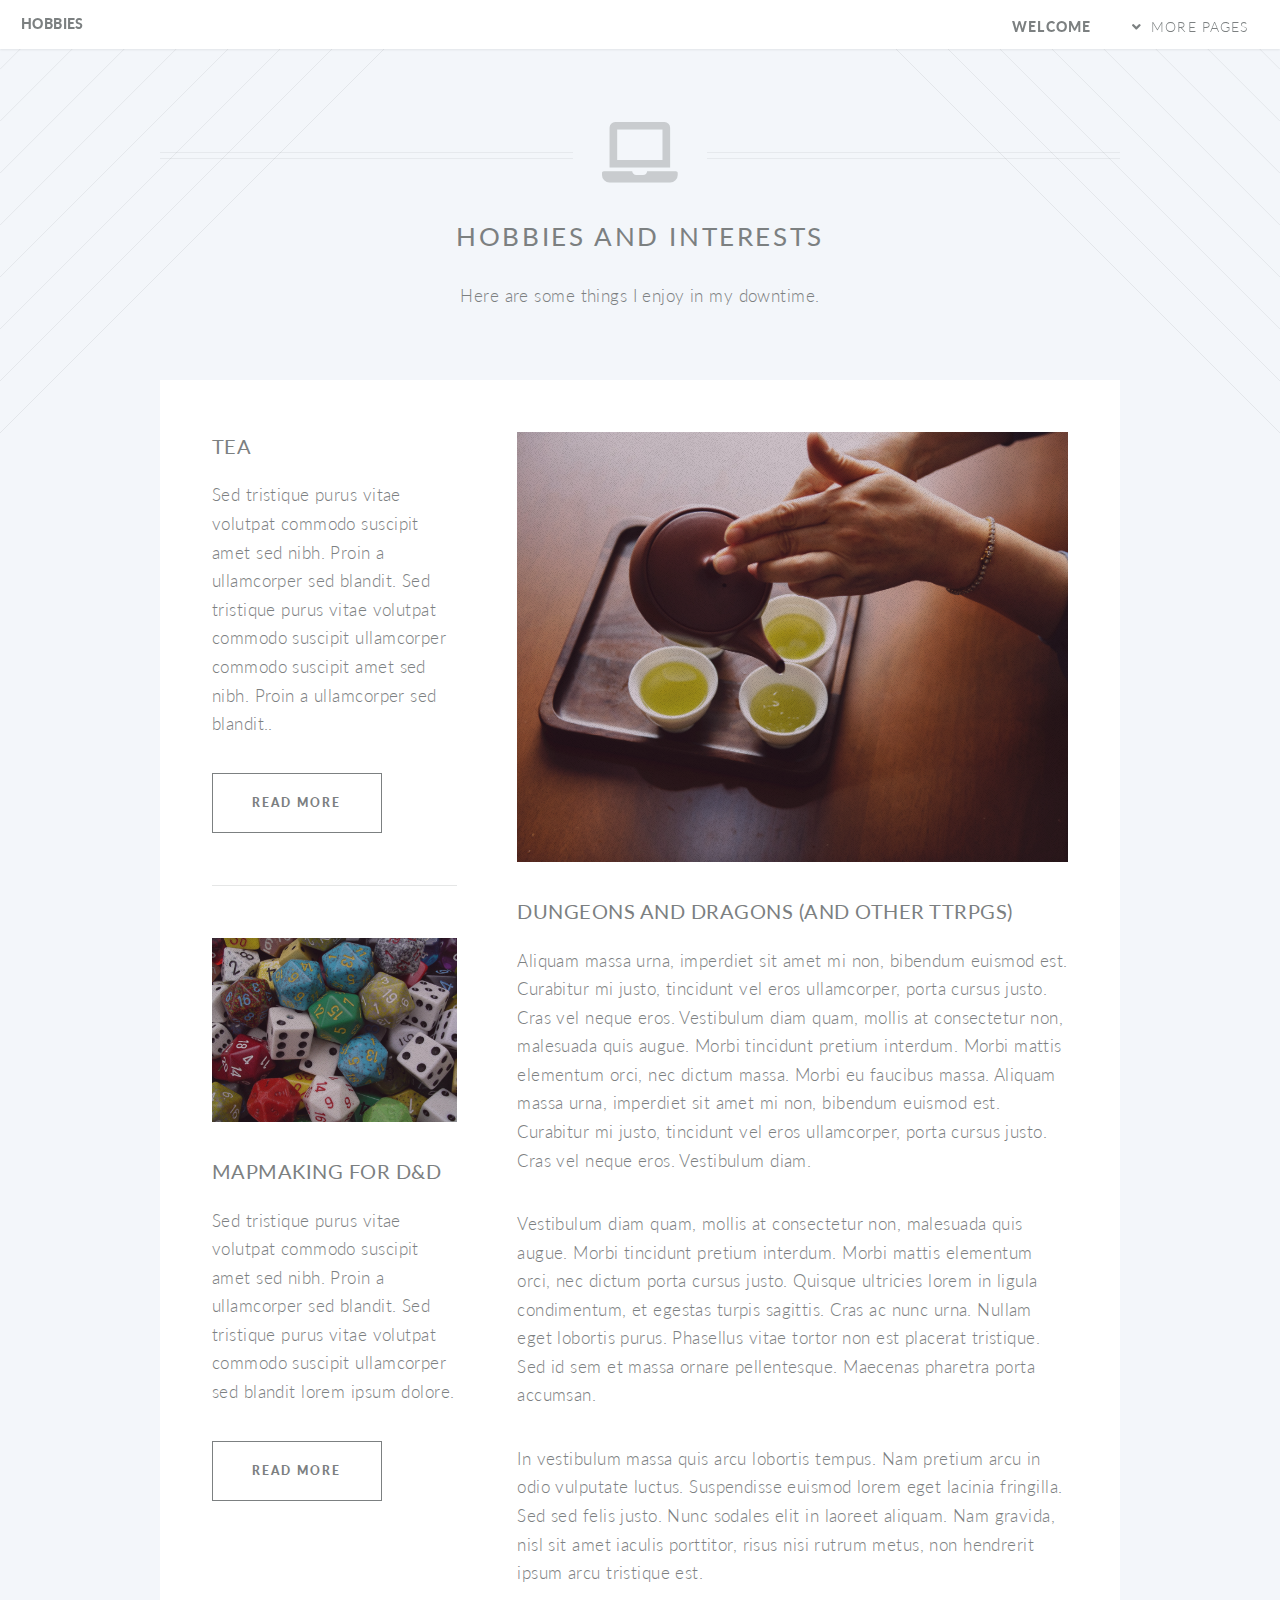
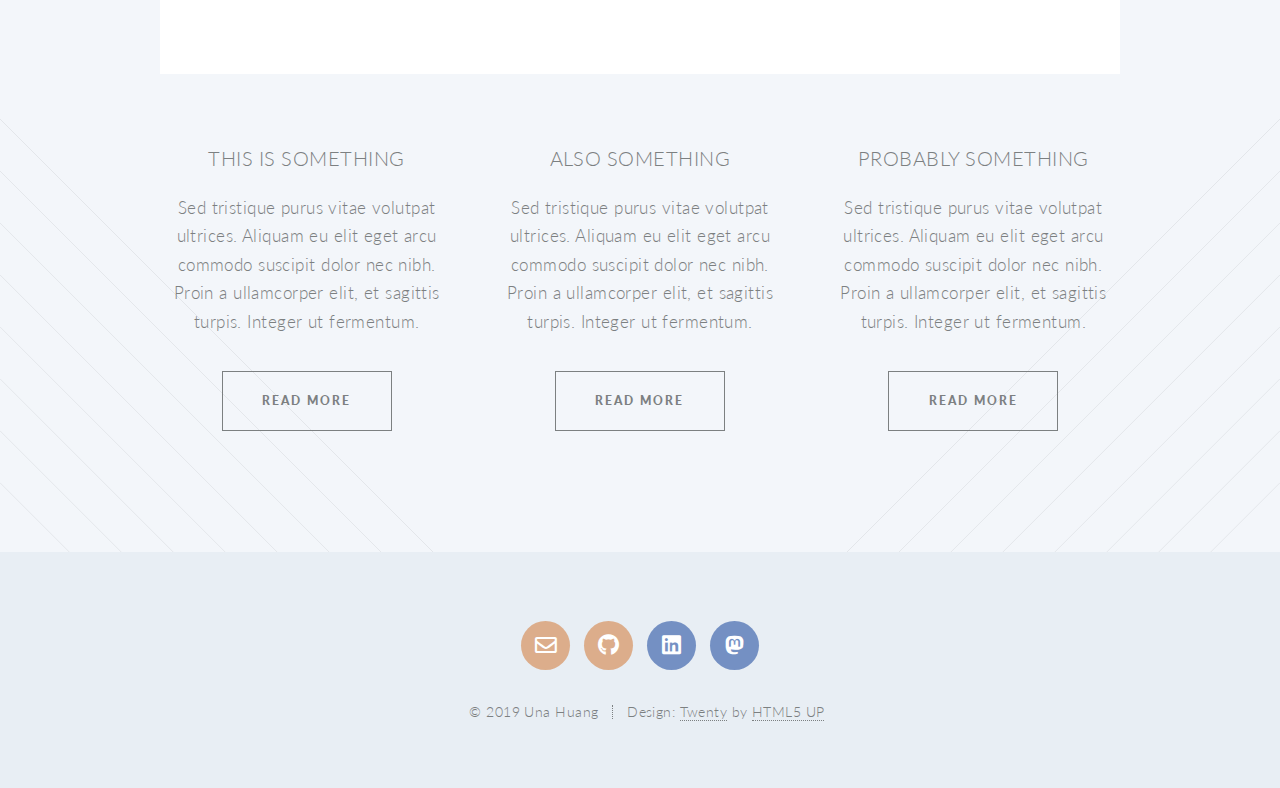
==== commit 8a858dde: "added new pages, changed banner and header" ====
--- a/hobbies.html
+++ b/hobbies.html
@@ -26,9 +26,11 @@
 								<ul>
 									<li><a href="https://www.unahuang.com/blog">Blog</a></li>
 									<li class="submenu">
-										<a href="#">My Writing (offline)</a>
+										<a href="my-writing.html">My Writing (Click Here)</a>
 										<ul>
-											<li><a href="#">One</a></li>
+											<li><a href="#">Bioethics</a></li>
+											<li><a href="#">Medical Anthropology</a></li>
+											<li><a href="#">Other</a></li>
 										</ul>
 										</li>
 									<li><a href="https://unahuang.com/hobbies.html">Hobbies</a></li>
@@ -45,8 +47,8 @@
 
 					<header class="special container">
 						<span class="icon solid fa-laptop"></span>
-						<h2>Behold the <strong>Left Sidebar</strong></h2>
-						<p>Where things on the left ... accompany that on the right.</p>
+						<h2><strong>Hobbies and Interests</strong></h2>
+						<p>Here are some things I enjoy in my downtime.</p>
 					</header>
 
 					<!-- One -->
@@ -59,25 +61,25 @@
 										<div class="sidebar">
 											<section>
 												<header>
-													<h3>Magna Feugiat</h3>
+													<h3><strong>Tea</strong></h3>
 												</header>
 												<p>Sed tristique purus vitae volutpat commodo suscipit amet sed nibh. Proin a ullamcorper sed blandit. Sed tristique purus vitae volutpat commodo suscipit ullamcorper commodo suscipit amet sed nibh. Proin a ullamcorper sed blandit..</p>
 												<footer>
 													<ul class="buttons">
-														<li><a href="#" class="button small">Learn More</a></li>
+														<li><a href="#" class="button small">Read More</a></li>
 													</ul>
 												</footer>
 											</section>
 
 											<section>
-												<a href="#" class="image featured"><img src="images/pic03.jpg" alt="" /></a>
+												<a href="#" class="image featured"><img src="images/dice-close-up-1-1489990.jpg" alt="" /></a>
 												<header>
-													<h3>Amet Lorem Tempus</h3>
+													<h3><strong>Mapmaking for D&D</strong></h3>
 												</header>
 												<p>Sed tristique purus vitae volutpat commodo suscipit amet sed nibh. Proin a ullamcorper sed blandit. Sed tristique purus vitae volutpat commodo suscipit ullamcorper sed blandit lorem ipsum dolore.</p>
 												<footer>
 													<ul class="buttons">
-														<li><a href="#" class="button small">Learn More</a></li>
+														<li><a href="#" class="button small">Read More</a></li>
 													</ul>
 												</footer>
 											</section>
@@ -89,9 +91,9 @@
 									<!-- Content -->
 										<div class="content">
 											<section>
-												<a href="#" class="image featured"><img src="images/pic02.jpg" alt="" /></a>
+												<a href="#" class="image featured"><img src="images/gongfu-tea-blur-bracelet-730804.jpg" alt="" /></a>
 												<header>
-													<h3>Dolore Amet Consequat</h3>
+													<h3><strong>Dungeons and Dragons (and other TTRPGs)</strong></h3>
 												</header>
 												<p>Aliquam massa urna, imperdiet sit amet mi non, bibendum euismod est. Curabitur mi justo, tincidunt vel eros ullamcorper, porta cursus justo. Cras vel neque eros. Vestibulum diam quam, mollis at consectetur non, malesuada quis augue. Morbi tincidunt pretium interdum. Morbi mattis elementum orci, nec dictum massa. Morbi eu faucibus massa. Aliquam massa urna, imperdiet sit amet mi non, bibendum euismod est. Curabitur mi justo, tincidunt vel eros ullamcorper, porta cursus justo. Cras vel neque eros. Vestibulum diam.</p>
 												<p>Vestibulum diam quam, mollis at consectetur non, malesuada quis augue. Morbi tincidunt pretium interdum. Morbi mattis elementum orci, nec dictum porta cursus justo. Quisque ultricies lorem in ligula condimentum, et egestas turpis sagittis. Cras ac nunc urna. Nullam eget lobortis purus. Phasellus vitae tortor non est placerat tristique. Sed id sem et massa ornare pellentesque. Maecenas pharetra porta accumsan. </p>
@@ -115,7 +117,7 @@
 										<p>Sed tristique purus vitae volutpat ultrices. Aliquam eu elit eget arcu commodo suscipit dolor nec nibh. Proin a ullamcorper elit, et sagittis turpis. Integer ut fermentum.</p>
 										<footer>
 											<ul class="buttons">
-												<li><a href="#" class="button small">Learn More</a></li>
+												<li><a href="#" class="button small">Read More</a></li>
 											</ul>
 										</footer>
 									</section>
@@ -130,7 +132,7 @@
 										<p>Sed tristique purus vitae volutpat ultrices. Aliquam eu elit eget arcu commodo suscipit dolor nec nibh. Proin a ullamcorper elit, et sagittis turpis. Integer ut fermentum.</p>
 										<footer>
 											<ul class="buttons">
-												<li><a href="#" class="button small">Learn More</a></li>
+												<li><a href="#" class="button small">Read More</a></li>
 											</ul>
 										</footer>
 									</section>
@@ -145,7 +147,7 @@
 										<p>Sed tristique purus vitae volutpat ultrices. Aliquam eu elit eget arcu commodo suscipit dolor nec nibh. Proin a ullamcorper elit, et sagittis turpis. Integer ut fermentum.</p>
 										<footer>
 											<ul class="buttons">
-												<li><a href="#" class="button small">Learn More</a></li>
+												<li><a href="#" class="button small">Read More</a></li>
 											</ul>
 										</footer>
 									</section>
@@ -160,19 +162,17 @@
 				<footer id="footer">
 
 					<ul class="icons">
-						<li><a href="#" class="icon brands circle fa-twitter"><span class="label">Twitter</span></a></li>
-						<li><a href="#" class="icon brands circle fa-facebook-f"><span class="label">Facebook</span></a></li>
-						<li><a href="#" class="icon brands circle fa-google-plus-g"><span class="label">Google+</span></a></li>
-						<li><a href="#" class="icon brands circle fa-github"><span class="label">Github</span></a></li>
-						<li><a href="#" class="icon brands circle fa-dribbble"><span class="label">Dribbble</span></a></li>
+						<li><a href="mailto:una.huang@case.edu" class="icon circle fa-envelope fa-fw"><span class="label">Email</span></a></li>
+						<li><a href="https://github.com/uhuang" class="icon brands circle fa-github"><span class="label">Github</span></a></li>
+						<li><a href="https://www.linkedin.com/in/una-huang-646b5a15b/" class="icon brands circle fa fa-linkedin"><span class="label">LinkedIn</span></a></li>
+						<li><a href="https://scholar.social/@uhuang" class = "icon brands circle fa-mastodon"><span class="label">Mastodon</span></a></li>
 					</ul>
 
 					<ul class="copyright">
-						<li>&copy; Untitled</li><li>Design: <a href="http://html5up.net">HTML5 UP</a></li>
+						<li>&copy; 2019 Una Huang</li><li>Design: <a href="https://html5up.net/twenty">Twenty</a> by <a href="http://html5up.net">HTML5 UP</a></li>
 					</ul>
 
 				</footer>
-
 		</div>
 
 		<!-- Scripts -->
--- a/assets/css/main.css
+++ b/assets/css/main.css
@@ -1983,6 +1983,14 @@
 				color: #fff;
 			}
 				.icon.circle.fa-linkedin:hover {
+					background: #7490c3;
+				}
+
+			.icon.circle.fa-mastodon {
+				background: #7490c3;
+				color: #fff;
+			}
+				.icon.circle.fa-mastodon:hover {
 					background: #7490c3;
 				}
 
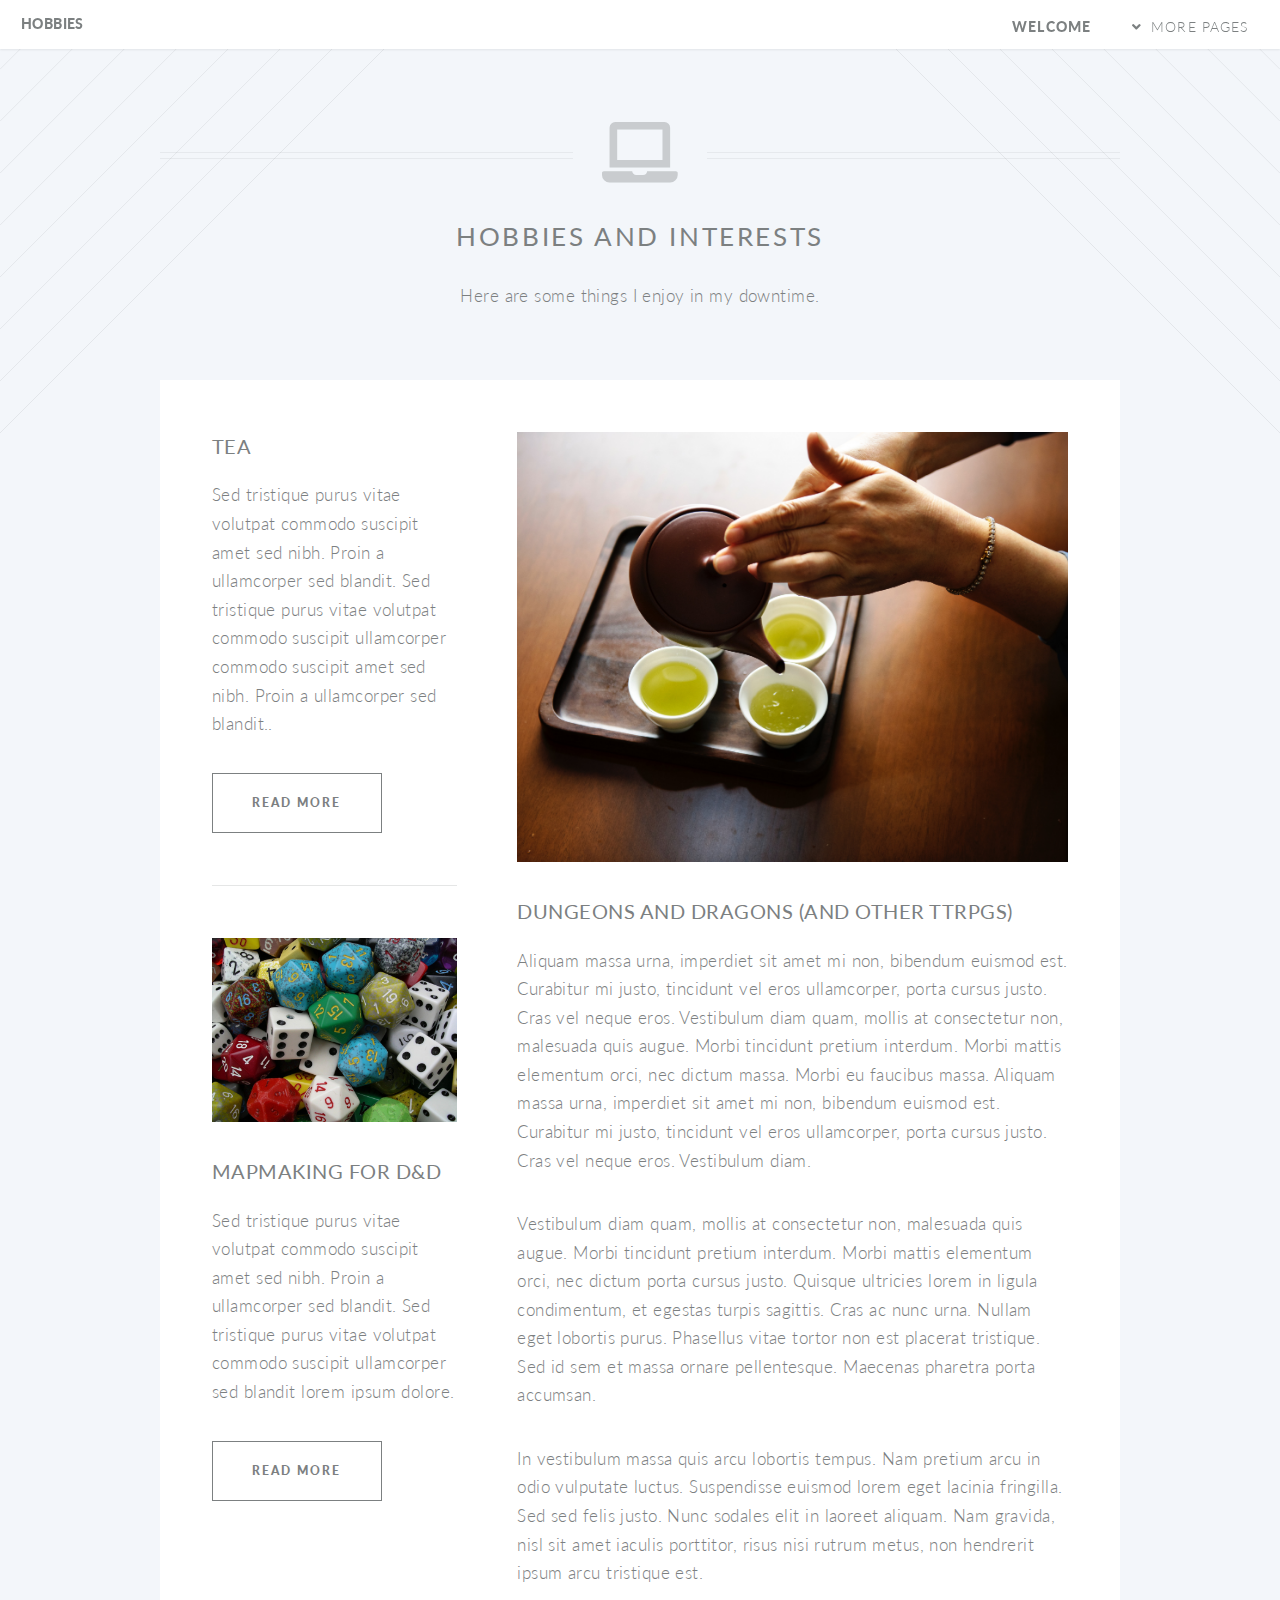
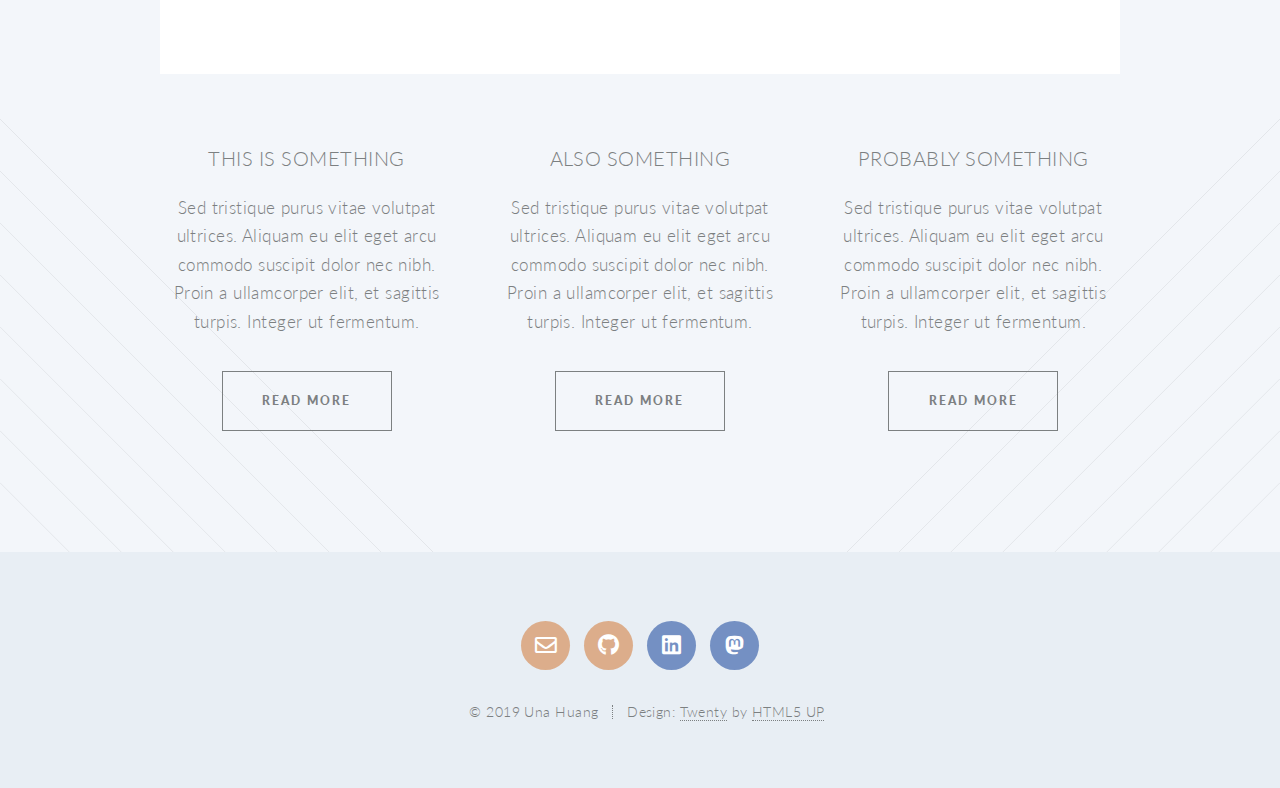
==== commit d038d8f0: "added mastodon metadata verification" ====
--- a/hobbies.html
+++ b/hobbies.html
@@ -165,7 +165,7 @@
 						<li><a href="mailto:una.huang@case.edu" class="icon circle fa-envelope fa-fw"><span class="label">Email</span></a></li>
 						<li><a href="https://github.com/uhuang" class="icon brands circle fa-github"><span class="label">Github</span></a></li>
 						<li><a href="https://www.linkedin.com/in/una-huang-646b5a15b/" class="icon brands circle fa fa-linkedin"><span class="label">LinkedIn</span></a></li>
-						<li><a href="https://scholar.social/@uhuang" class = "icon brands circle fa-mastodon"><span class="label">Mastodon</span></a></li>
+						<li><a rel ="me" href="https://scholar.social/@uhuang" class = "icon brands circle fa-mastodon"><span class="label">Mastodon</span></a></li>
 					</ul>
 
 					<ul class="copyright">
--- a/assets/css/main.css
+++ b/assets/css/main.css
@@ -1852,7 +1852,7 @@
 	}
 
 		.image:before {
-			background: url("images/overlay.png");
+			/* background: url("images/overlay.png");*/
 			content: '';
 			height: 100%;
 			left: 0;
@@ -2116,6 +2116,37 @@
 			ul.buttons.stacked li:first-child {
 				padding: 0;
 			}
+
+/* Collapsible Buttons/Accordion (with much help from w3schools.com)*/
+ /* Style the button that is used to open and close the collapsible content */
+.accordion {
+  text-align: center;
+}
+
+/* Add a background color to the button if it is clicked on (add the .active class with JS), and when you move the mouse over it (hover) */
+.active, .accordion:hover {
+	background: rgba(188, 202, 206, 0.15);
+	border-color: inherit;
+}
+/* Add + or - depending on if it's expanded or not */
+.accordion:after {
+  content: '\002B';
+  font-weight: bold;
+  float: right;
+  margin-left: 5px;
+}
+
+.active:after {
+  content: "\2212";
+}
+
+.panel {
+  padding: 0 18px;
+  background-color: white;
+  max-height: 0;
+  overflow: hidden;
+  transition: max-height 0.2s ease-out;
+}
 
 /* Table */
 
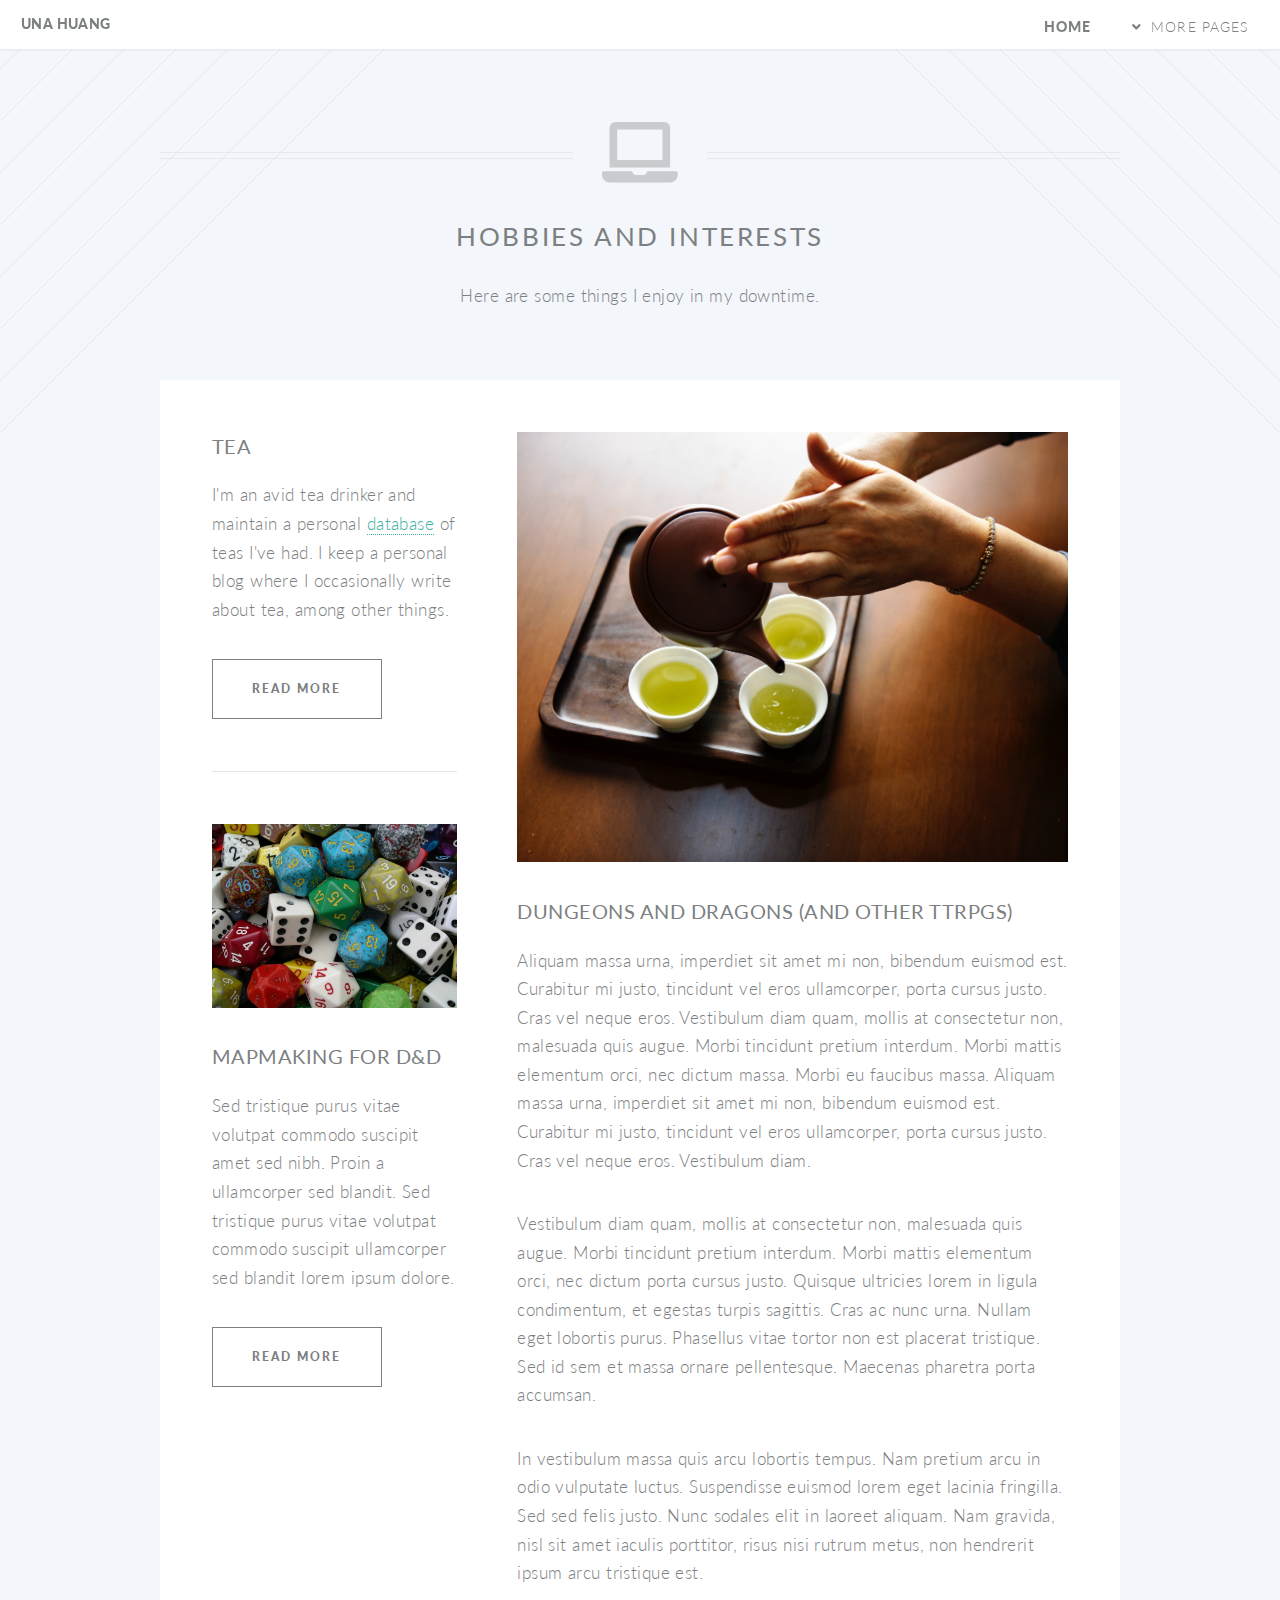
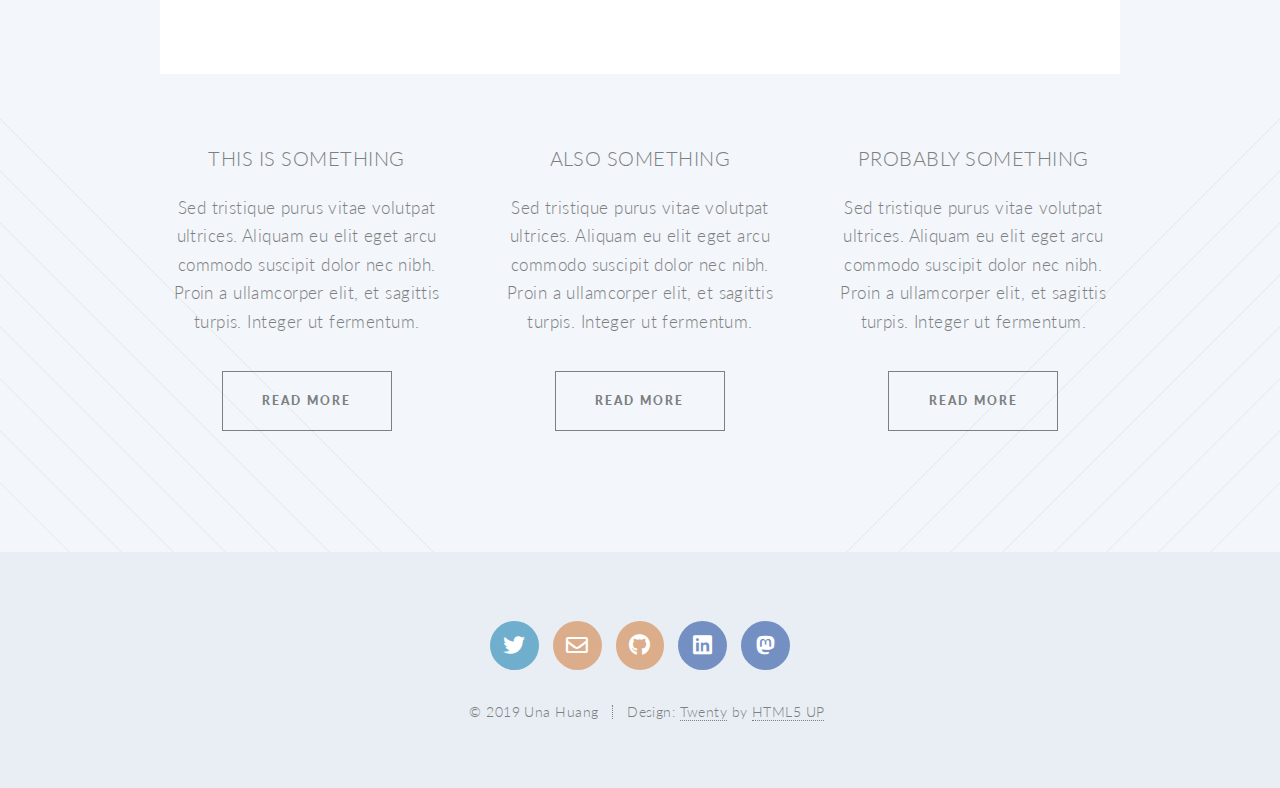
==== commit d4cece25: "Some updates" ====
--- a/hobbies.html
+++ b/hobbies.html
@@ -6,10 +6,11 @@
 -->
 <html>
 	<head>
-		<title>Hobbies</title>
+		<title>Una Huang - Hobbies</title>
 		<meta charset="utf-8" />
 		<meta name="viewport" content="width=device-width, initial-scale=1, user-scalable=no" />
-		<link rel="stylesheet" href="assets/css/main.css" />
+		<meta name="description" content="A description of some hobbies on the personal website of Una Huang">
+    <link rel="stylesheet" href="assets/css/main.css" />
 		<noscript><link rel="stylesheet" href="assets/css/noscript.css" /></noscript>
 	</head>
 	<body class="left-sidebar is-preload">
@@ -17,25 +18,18 @@
 
 			<!-- Header -->
 				<header id="header">
-					<h1 id="logo"><a href="index.html">Hobbies</a></h1>
+					<h1 id="logo"><a href="index.html">Una Huang</a></h1>
 					<nav id="nav">
 						<ul>
-							<li class="current"><a href="index.html">Welcome</a></li>
+							<li class="current"><a href="index.html">Home</a></li>
 							<li class="submenu">
 								<a href="#">More Pages</a>
 								<ul>
 									<li><a href="https://www.unahuang.com/blog">Blog</a></li>
-									<li class="submenu">
-										<a href="my-writing.html">My Writing (Click Here)</a>
-										<ul>
-											<li><a href="#">Bioethics</a></li>
-											<li><a href="#">Medical Anthropology</a></li>
-											<li><a href="#">Other</a></li>
-										</ul>
-										</li>
-									<li><a href="https://unahuang.com/hobbies.html">Hobbies</a></li>
-									<li><a href="#">Virtual Tabletop (offline)</a></li>
-									<li><a href="https://unahuang.com/teainventory.php">Tea Database</a></li>
+									<li><a href="https://www.unahuang.com/my-writing.html">My Writing</a></li>
+									<li><a href="https://www.unahuang.com/hobbies.html">Hobbies</a></li>
+									<li><a href="http://tabletop.unahuang.com">Virtual Tabletop</a></li>
+									<li><a href="https://www.unahuang.com/teadatabase.php">Tea Database</a></li>
 								</ul>
 							</li>
 						</ul>
@@ -63,7 +57,7 @@
 												<header>
 													<h3><strong>Tea</strong></h3>
 												</header>
-												<p>Sed tristique purus vitae volutpat commodo suscipit amet sed nibh. Proin a ullamcorper sed blandit. Sed tristique purus vitae volutpat commodo suscipit ullamcorper commodo suscipit amet sed nibh. Proin a ullamcorper sed blandit..</p>
+												<p>I'm an avid tea drinker and maintain a personal <a href="https://unahuang.com/teadatabase.php">database</a> of teas I've had. I keep a personal blog where I occasionally write about tea, among other things.</p>
 												<footer>
 													<ul class="buttons">
 														<li><a href="#" class="button small">Read More</a></li>
@@ -162,7 +156,8 @@
 				<footer id="footer">
 
 					<ul class="icons">
-						<li><a href="mailto:una.huang@case.edu" class="icon circle fa-envelope fa-fw"><span class="label">Email</span></a></li>
+						<li><a href="https://twitter.com/UnaHuang42" class="icon brands circle fa-twitter fa-fw"><span class="label">Twitter</span></a></li>						
+            <li><a href="mailto:una.huang@case.edu" class="icon circle fa-envelope fa-fw"><span class="label">Email</span></a></li>
 						<li><a href="https://github.com/uhuang" class="icon brands circle fa-github"><span class="label">Github</span></a></li>
 						<li><a href="https://www.linkedin.com/in/una-huang-646b5a15b/" class="icon brands circle fa fa-linkedin"><span class="label">LinkedIn</span></a></li>
 						<li><a rel ="me" href="https://scholar.social/@uhuang" class = "icon brands circle fa-mastodon"><span class="label">Mastodon</span></a></li>
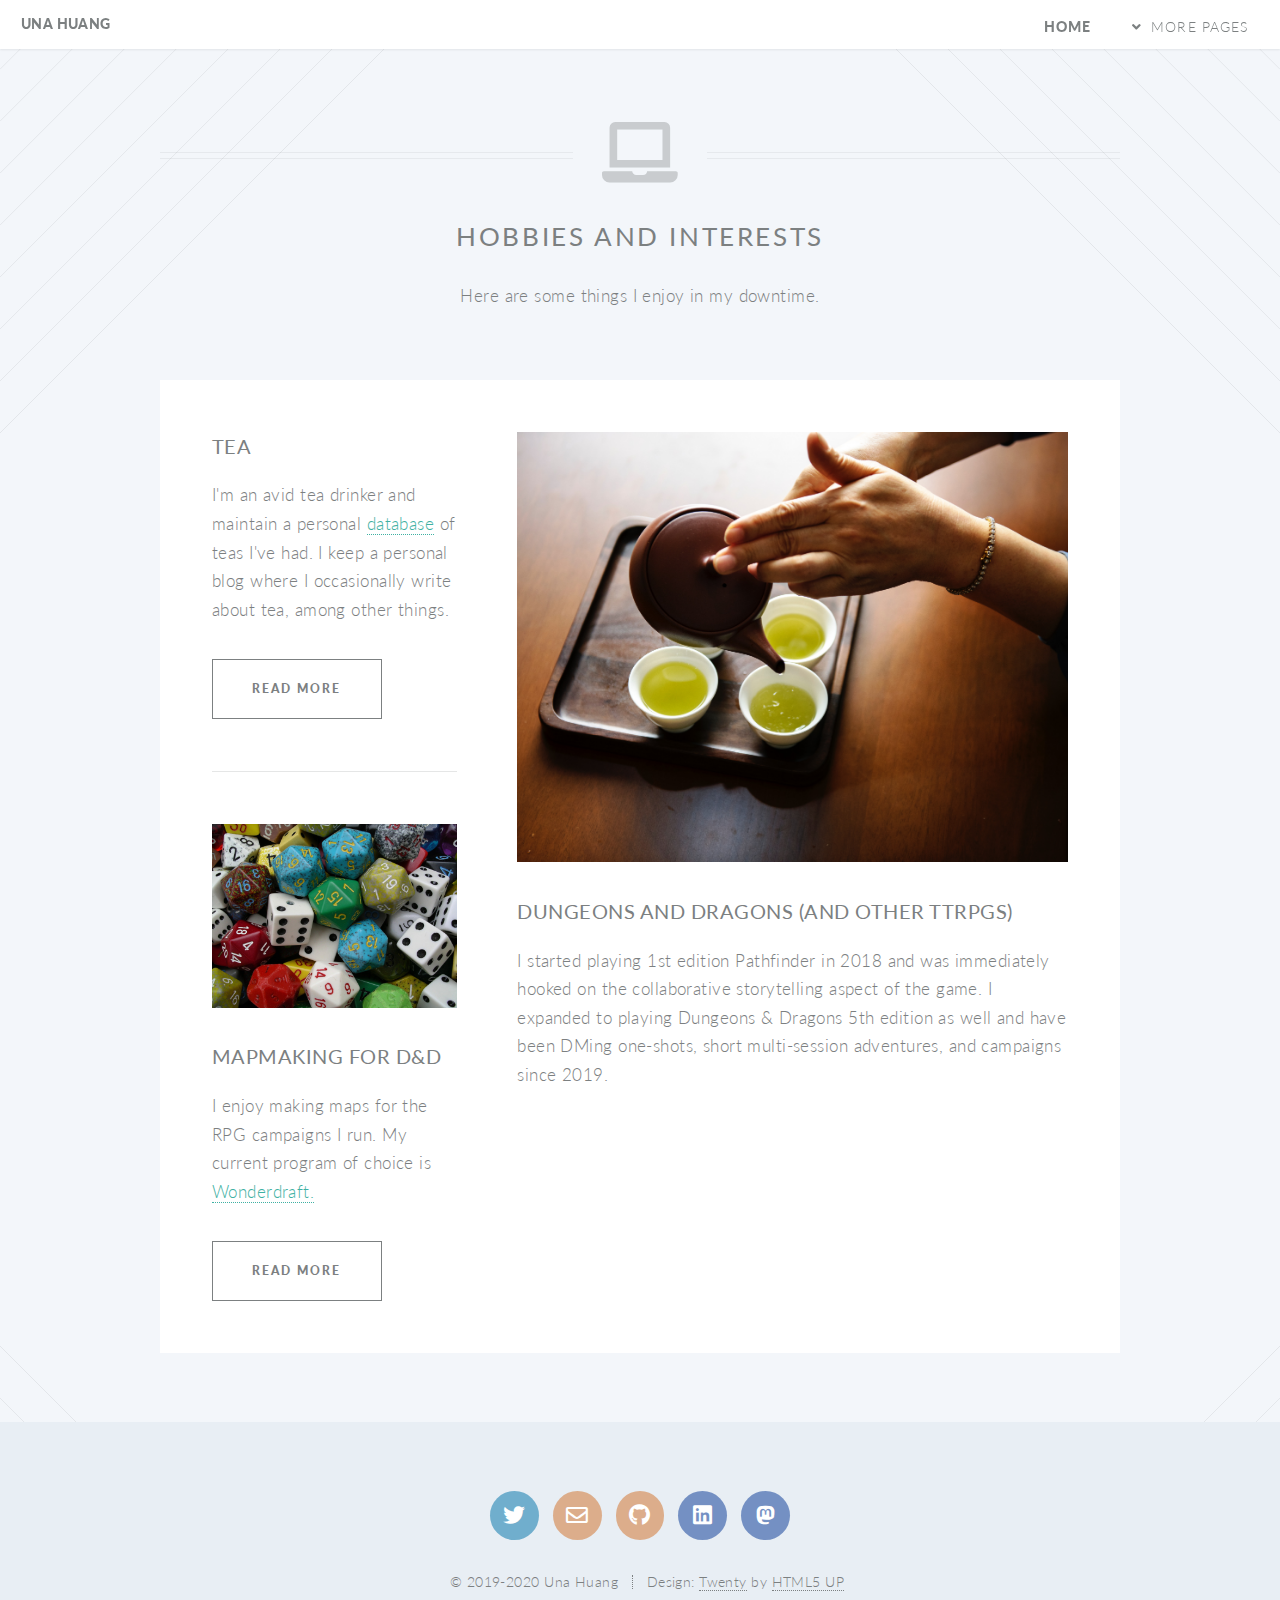
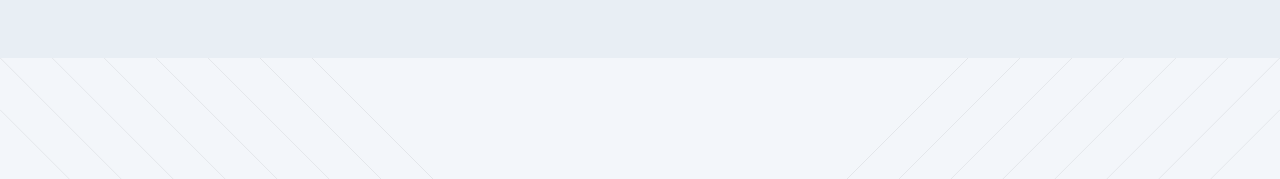
==== commit cc5cbb30: "Updates for 2020" ====
--- a/hobbies.html
+++ b/hobbies.html
@@ -28,7 +28,7 @@
 									<li><a href="https://www.unahuang.com/blog">Blog</a></li>
 									<li><a href="https://www.unahuang.com/my-writing.html">My Writing</a></li>
 									<li><a href="https://www.unahuang.com/hobbies.html">Hobbies</a></li>
-									<li><a href="http://tabletop.unahuang.com">Virtual Tabletop</a></li>
+									<li><a href="https://tabletop.unahuang.com">Virtual Tabletop</a></li>
 									<li><a href="https://www.unahuang.com/teadatabase.php">Tea Database</a></li>
 								</ul>
 							</li>
@@ -70,7 +70,7 @@
 												<header>
 													<h3><strong>Mapmaking for D&D</strong></h3>
 												</header>
-												<p>Sed tristique purus vitae volutpat commodo suscipit amet sed nibh. Proin a ullamcorper sed blandit. Sed tristique purus vitae volutpat commodo suscipit ullamcorper sed blandit lorem ipsum dolore.</p>
+												<p>I enjoy making maps for the RPG campaigns I run. My current program of choice is <a href="https://www.wonderdraft.net/">Wonderdraft.</a></p>
 												<footer>
 													<ul class="buttons">
 														<li><a href="#" class="button small">Read More</a></li>
@@ -89,9 +89,7 @@
 												<header>
 													<h3><strong>Dungeons and Dragons (and other TTRPGs)</strong></h3>
 												</header>
-												<p>Aliquam massa urna, imperdiet sit amet mi non, bibendum euismod est. Curabitur mi justo, tincidunt vel eros ullamcorper, porta cursus justo. Cras vel neque eros. Vestibulum diam quam, mollis at consectetur non, malesuada quis augue. Morbi tincidunt pretium interdum. Morbi mattis elementum orci, nec dictum massa. Morbi eu faucibus massa. Aliquam massa urna, imperdiet sit amet mi non, bibendum euismod est. Curabitur mi justo, tincidunt vel eros ullamcorper, porta cursus justo. Cras vel neque eros. Vestibulum diam.</p>
-												<p>Vestibulum diam quam, mollis at consectetur non, malesuada quis augue. Morbi tincidunt pretium interdum. Morbi mattis elementum orci, nec dictum porta cursus justo. Quisque ultricies lorem in ligula condimentum, et egestas turpis sagittis. Cras ac nunc urna. Nullam eget lobortis purus. Phasellus vitae tortor non est placerat tristique. Sed id sem et massa ornare pellentesque. Maecenas pharetra porta accumsan. </p>
-												<p>In vestibulum massa quis arcu lobortis tempus. Nam pretium arcu in odio vulputate luctus. Suspendisse euismod lorem eget lacinia fringilla. Sed sed felis justo. Nunc sodales elit in laoreet aliquam. Nam gravida, nisl sit amet iaculis porttitor, risus nisi rutrum metus, non hendrerit ipsum arcu tristique est.</p>
+												<p>I started playing 1st edition Pathfinder in 2018 and was immediately hooked on the collaborative storytelling aspect of the game. I expanded to playing Dungeons & Dragons 5th edition as well and have been DMing one-shots, short multi-session adventures, and campaigns since 2019.</p>
 											</section>
 										</div>
 
@@ -99,7 +97,7 @@
 							</div>
 						</section>
 
-					<!-- Two -->
+					<!-- Two 
 						<section class="wrapper style1 container special">
 							<div class="row">
 								<div class="col-4 col-12-narrower">
@@ -151,6 +149,7 @@
 						</section>
 
 				</article>
+        -->
 
 			<!-- Footer -->
 				<footer id="footer">
@@ -164,7 +163,7 @@
 					</ul>
 
 					<ul class="copyright">
-						<li>&copy; 2019 Una Huang</li><li>Design: <a href="https://html5up.net/twenty">Twenty</a> by <a href="http://html5up.net">HTML5 UP</a></li>
+						<li>&copy; 2019-2020 Una Huang</li><li>Design: <a href="https://html5up.net/twenty">Twenty</a> by <a href="http://html5up.net">HTML5 UP</a></li>
 					</ul>
 
 				</footer>
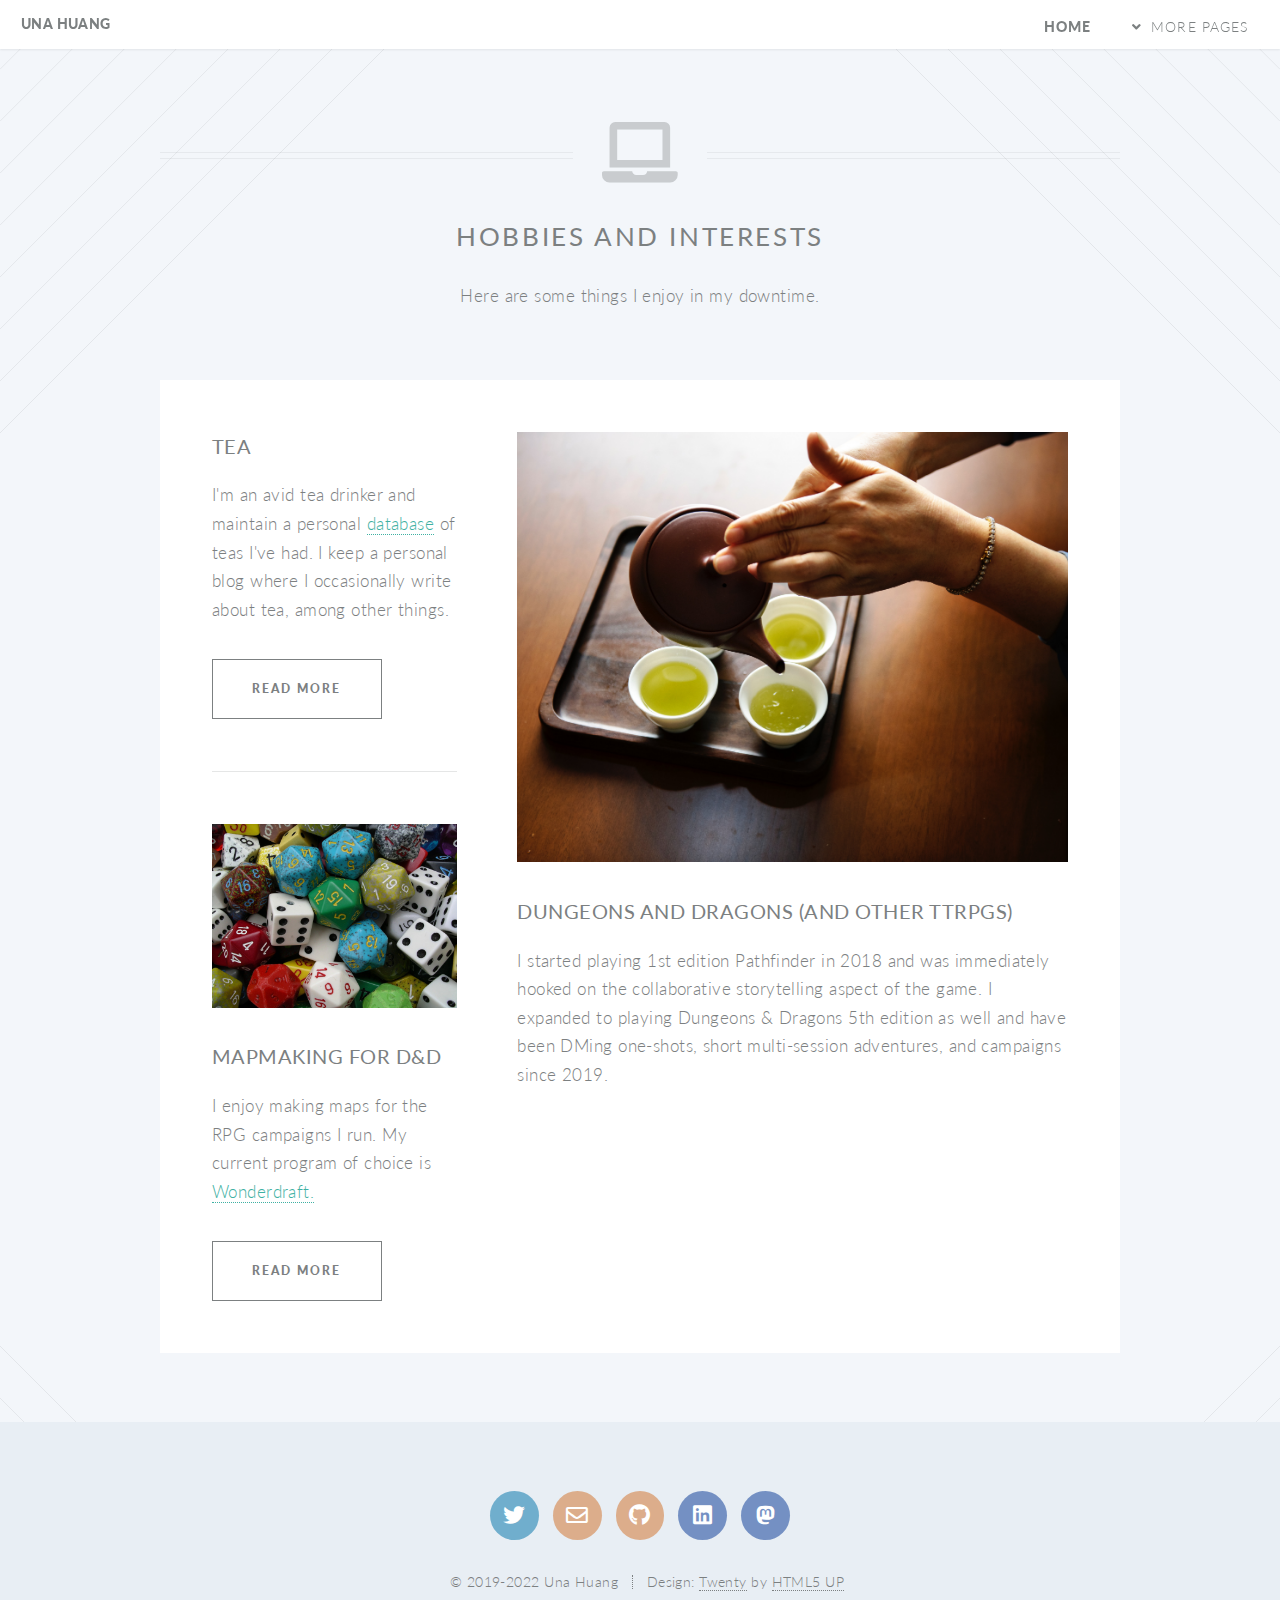
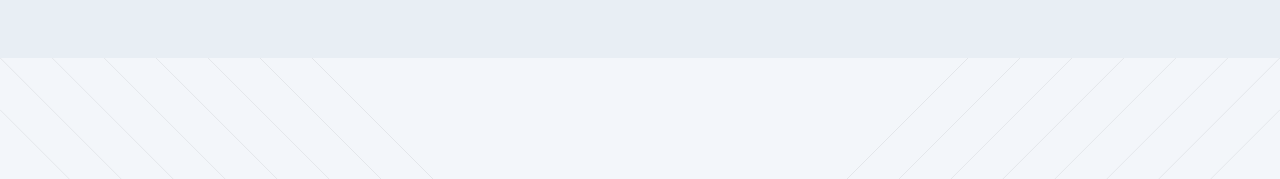
==== commit a1bb2af7: "updated some dates to 2022" ====
--- a/hobbies.html
+++ b/hobbies.html
@@ -163,7 +163,7 @@
 					</ul>
 
 					<ul class="copyright">
-						<li>&copy; 2019-2020 Una Huang</li><li>Design: <a href="https://html5up.net/twenty">Twenty</a> by <a href="http://html5up.net">HTML5 UP</a></li>
+						<li>&copy; 2019-2022 Una Huang</li><li>Design: <a href="https://html5up.net/twenty">Twenty</a> by <a href="http://html5up.net">HTML5 UP</a></li>
 					</ul>
 
 				</footer>
